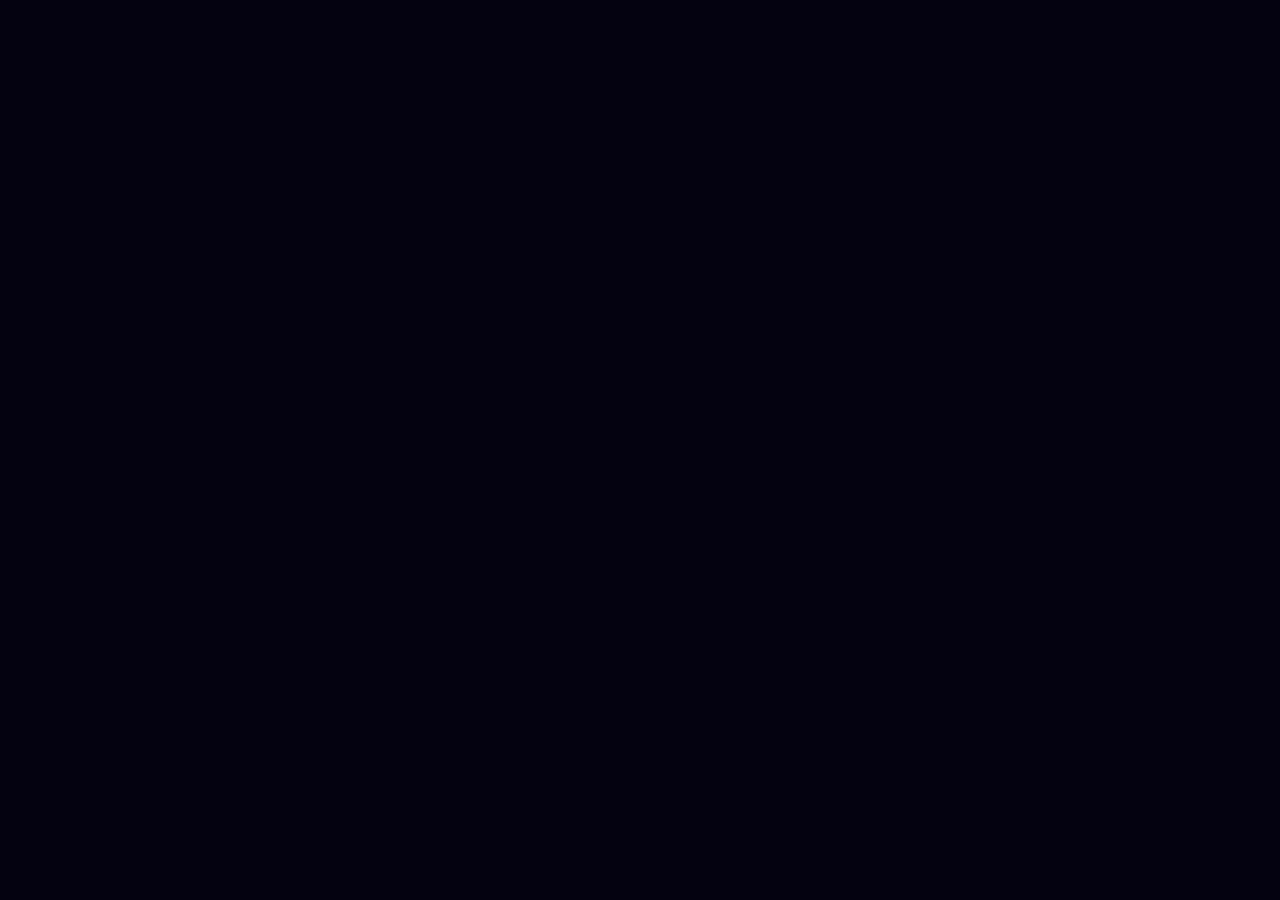
==== slots2/index.html @ c9527388 "slots: hide scatter by smg-paytable-symbol class + scatter-label" ====
<!DOCTYPE html>
<html lang="en">
<head>
  <title>Slots | HoH Casino</title>
  <meta charset="UTF-8" />
  <meta name="viewport" content="width=device-width, initial-scale=1.0" />
  <link rel="stylesheet" href="assets/css/main.css">
  <script>
  localStorage.clear();
  var slotMachineConfig = {
    balance: 100000,
    balance: 1000000,
    maxBet: 10000,
    defaultBet: 100,
    betChangeAmount: 100,
    symbols: [
      // Low tier  (idx 0=j, 1=q, 2=a)
      { filename: 'j.png',        scatter: false, wild: false, w1:0, w2:0, w3:12, w4:24, w5:49 },
      { filename: 'q.png',        scatter: false, wild: false, w1:0, w2:0, w3:12, w4:24, w5:49 },
      { filename: 'a.png',        scatter: false, wild: false, w1:0, w2:0, w3:12, w4:24, w5:49 },
      // Mid-low tier (idx 3=clubs, 4=spades)
      { filename: 'clubs.png',    scatter: false, wild: false, w1:0, w2:0, w3:18, w4:34, w5:68 },
      { filename: 'spades.png',   scatter: false, wild: false, w1:0, w2:0, w3:18, w4:34, w5:68 },
      // Mid tier (idx 5=hearts, 6=diamonds, 7=k)
      { filename: 'hearts.png',   scatter: false, wild: false, w1:0, w2:0, w3:24, w4:47, w5:93 },
      { filename: 'diamonds.png', scatter: false, wild: false, w1:0, w2:0, w3:24, w4:47, w5:93 },
      { filename: 'k.png',        scatter: false, wild: false, w1:0, w2:0, w3:24, w4:47, w5:93 },
      // Jackpot (idx 8=seven)
      { filename: 'seven.png',    scatter: false, wild: false, w1:0, w2:0, w3:49, w4:97, w5:194 },
      // Wild (idx 9)
      { filename: 'wild.png',     scatter: false, wild: true,  w1:0, w2:0, w3:0,  w4:0,   w5:0  },
      // Scatter (idx 10)
      { filename: 'scatter.png',  scatter: true,  wild: false, w1:0, w2:0, w3:13, w4:31,  w5:100 }
    ],
    reels: [
      [7,1,4,8,0,4,5,1,0,9,5,0,7,6,10,6,3,1,8,2,2,3,2],
      [8,7,3,0,2,10,1,2,6,4,4,0,5,5,8,6,2,7,0,1,9,3,1],
      [7,3,8,5,1,6,2,0,4,1,0,6,4,10,2,2,8,9,5,7,1,0,3],
      [0,3,3,5,1,5,8,2,2,9,6,2,8,1,4,7,6,7,0,0,10,1,4],
      [2,5,1,2,1,3,3,7,8,1,7,10,9,2,4,0,8,5,4,6,0,0,6]
    ]
  }
  </script>
  <script src="assets/js/main.js"></script>
  <style>
    body {
      width: 100vw;
      height: 100vh;
      margin: 0;
      padding: 0;
      display: flex;
      flex-direction: column;
      background-color: #05020f;
    }
    #slot-machine {
      flex: 1 1 auto;
      min-height: 0;
      min-width: 0;
    }

    /* ===== CHEST OVERLAY ===== */
    #chestOverlay {
      display: none;
      position: fixed;
      inset: 0;
      z-index: 9999;
      background: rgba(0,0,0,0.92);
      flex-direction: column;
      align-items: center;
      justify-content: center;
      font-family: Georgia, serif;
    }
    #chestOverlay.active { display: flex; }

    #chestTitle {
      font-size: 2.2rem;
      color: #ffd700;
      text-shadow: 0 0 20px rgba(255,215,0,0.7);
      margin-bottom: 8px;
      letter-spacing: 3px;
      animation: pulseGold 1.5s ease-in-out infinite;
    }
    #chestSubtitle {
      font-size: 1rem;
      color: #aaa;
      margin-bottom: 48px;
      letter-spacing: 1px;
    }
    #chestRow {
      display: flex;
      gap: 50px;
      align-items: flex-end;
      justify-content: center;
    }
    .chest-wrap {
      display: flex;
      flex-direction: column;
      align-items: center;
      gap: 12px;
    }
    .chest-btn {
      width: 140px;
      height: 140px;
      background: none;
      border: none;
      outline: none;
      padding: 0;
      cursor: pointer;
      transition: transform 0.15s;
      position: relative;
      -webkit-appearance: none;
      box-shadow: none;
    }
    .chest-btn:focus,
    .chest-btn:focus-visible,
    .chest-btn:active { outline: none !important; border: none !important; box-shadow: none !important; }
    .chest-btn img {
      width: 140px;
      height: 140px;
      object-fit: contain;
      display: block;
    }
    .chest-btn:hover:not(.opened) { transform: scale(1.08) translateY(-4px); }
    .chest-btn.opened { cursor: default; }
    .chest-result {
      font-size: 1rem;
      color: #ffd700;
      text-align: center;
      font-family: Georgia, serif;
      min-height: 1.4rem;
      font-weight: bold;
      text-shadow: 0 0 8px rgba(255,215,0,0.6);
    }
    .chest-btn.bonus-hit img {
      animation: bonusFlash 0.4s ease-in-out 4;
    }

    #chestMessage {
      margin-top: 36px;
      font-size: 1.3rem;
      color: #fff;
      min-height: 2rem;
      text-align: center;
    }
    #chestContinueBtn {
      display: none;
      margin-top: 24px;
      padding: 12px 40px;
      font-size: 1.1rem;
      font-family: Georgia, serif;
      font-weight: bold;
      letter-spacing: 2px;
      background: linear-gradient(135deg,#1a6b1a,#2a9b2a);
      color: #ffd700;
      border: 2px solid #4aff7a;
      border-radius: 8px;
      cursor: pointer;
    }
    #chestContinueBtn:hover { background: linear-gradient(135deg,#2a8b2a,#3ab53a); }

    /* Fireworks canvas */
    #fireworksCanvas {
      position: fixed;
      inset: 0;
      z-index: 10500;
      pointer-events: none;
      display: none;
    }

    /* Bonus round overlay */
    #bonusOverlay {
      display: none;
      position: fixed;
      inset: 0;
      z-index: 10000;
      background: radial-gradient(ellipse at center, #1a0a3a 0%, #05020f 100%);
      flex-direction: column;
      align-items: center;
      justify-content: flex-start;
      overflow-y: auto;
      padding: 20px 0 30px;
      font-family: Georgia, serif;
    }
    #bonusOverlay.active { display: flex; }
    #bonusTitle {
      font-size: 2.2rem;
      color: #ffd700;
      text-shadow: 0 0 30px rgba(255,215,0,0.9), 0 0 60px rgba(255,165,0,0.5);
      letter-spacing: 5px;
      margin-bottom: 6px;
      animation: pulseGold 1s ease-in-out infinite;
    }
    #bonusSubtitle {
      font-size: 1rem;
      color: #cc99ff;
      letter-spacing: 2px;
      margin-bottom: 6px;
    }
    #bonusSpinsLeft {
      font-size: 1.2rem;
      color: #ffd700;
      margin-bottom: 24px;
    }
    #bonusTotal {
      font-size: 2rem;
      color: #4aff7a;
      text-shadow: 0 0 15px rgba(74,255,122,0.6);
      margin-bottom: 36px;
      min-height: 2.5rem;
    }
    #bonusSpinBtn {
      padding: 14px 48px;
      font-size: 1.3rem;
      font-family: Georgia, serif;
      font-weight: bold;
      letter-spacing: 3px;
      background: linear-gradient(135deg,#6b00b3,#9d36f6);
      color: #ffd700;
      border: 2px solid #cc99ff;
      border-radius: 10px;
      cursor: pointer;
      box-shadow: 0 0 20px rgba(157,54,246,0.5);
    }
    #bonusSpinBtn:hover:not(:disabled) { background: linear-gradient(135deg,#8b10d3,#bf56ff); }
    #bonusSpinBtn:disabled { opacity: 0.4; cursor: not-allowed; }
    #bonusDoneBtn {
      display: none;
      margin-top: 20px;
      padding: 12px 40px;
      font-size: 1.1rem;
      font-family: Georgia, serif;
      font-weight: bold;
      letter-spacing: 2px;
      background: linear-gradient(135deg,#1a6b1a,#2a9b2a);
      color: #ffd700;
      border: 2px solid #4aff7a;
      border-radius: 8px;
      cursor: pointer;
    }

    @keyframes pulseGold {
      0%,100% { text-shadow: 0 0 20px rgba(255,215,0,0.7); }
      50%      { text-shadow: 0 0 40px rgba(255,215,0,1), 0 0 80px rgba(255,165,0,0.6); }
    }
    @keyframes bonusFlash {
      0%,100% { filter: drop-shadow(0 0 8px rgba(255,215,0,0.9)); }
      50%      { filter: drop-shadow(0 0 22px rgba(255,215,0,1)) drop-shadow(0 0 40px rgba(255,165,0,0.7)); }
    }
  </style>
</head>
<body>
  <img id="hohLogo" src="assets/images/slot-machine/hoh-logo.png" alt="Heroes of Holdem"
    style="position:fixed;top:-66px;left:50%;transform:translateX(-50%);
           height:314px;width:auto;z-index:500;pointer-events:none;
           filter:drop-shadow(0 2px 12px rgba(0,0,0,0.7));" />
  <div id="slot-machine"></div>



  <!-- SCATTER SOUND: hybrid approach.
       Phase 1 (burst intercept): when the engine fires the 5 stopSpin setTimeouts, read each
       stop position via parseInt hook and check slotMachineConfig -- builds scatterReels Set.
       Phase 2 (visual snap): watches drawImage for scatter canvas at flagged reel columns.
       Fires on the FIRST frame scatter draws at a known snap Y (row 0/1/2) -- 1 frame lag max. -->
  <script>
  (function() {
    window.__plGetScatterCount = function() { return 0; };
    window.__plResetScatterCount = function() {};

    const origDraw  = CanvasRenderingContext2D.prototype.drawImage;
    const scatterSet = new WeakSet();

    const cfg         = window.slotMachineConfig;
    const STOP_DELAYS = [0, 500, 1000, 1500, 2000];
    const origSetTO   = window.setTimeout;
    const REEL_X      = [145, 373, 601, 829, 1057];
    const X_TOL       = 30;
    // Known snap Y values for each row (internal 600px canvas): center of each 200px slot
    // Row 0: y≈0, Row 1: y≈200, Row 2: y≈400  (top-left of drawn symbol)
    const SNAP_Y      = [0, 200, 400];
    const Y_TOL       = 6;

    let spinActive   = false;
    let scatterReels = new Set();
    let firedReels   = new Set();
    let burstTime    = -1;

    function playScatterSound() {
      const snd = document.getElementById('sndScatter');
      if (!snd) return;
      snd.currentTime = 0;
      snd.play().catch(() => {});
    }

    // Deceleration time: approx ms from stopSpin call to visual snap (speed_max=4000, delta_stop_max=800)
    const DECEL_MS = 600;

    // Phase 1: intercept setTimeout burst, identify scatter reels, schedule sound AHEAD of visual snap
    window.setTimeout = function(fn, delay) {
      if (spinActive && typeof fn === 'function') {
        const now = Date.now();
        if (delay === 0) { burstTime = now; }
        const reelIdx = STOP_DELAYS.indexOf(delay);
        if (reelIdx >= 0 && burstTime >= 0 && now - burstTime < 20) {
          const wrapped = function() {
            const origPI = window.parseInt;
            let done = false;
            window.parseInt = function(val, radix) {
              const r = origPI(val, radix);
              if (!done && !isNaN(r) && r >= 0 && r < 100) {
                done = true;
                window.parseInt = origPI;
                if (cfg && cfg.reels && cfg.symbols) {
                  const strip = cfg.reels[reelIdx];
                  if (strip) {
                    for (let row = 0; row < 3; row++) {
                      const sym = cfg.symbols[strip[(r + row) % strip.length]];
                      if (sym && sym.scatter) {
                        scatterReels.add(reelIdx);
                        // Fire sound DECEL_MS before visual snap
                        origSetTO(playScatterSound, DECEL_MS);
                        break;
                      }
                    }
                  }
                }
              }
              return r;
            };
            fn();
            window.parseInt = origPI;
          };
          return origSetTO(wrapped, delay);
        }
      }
      return origSetTO.apply(window, arguments);
    };

    // Phase 2: tag scatter canvases + draw glow halo whenever scatter is rendered on the reels
    CanvasRenderingContext2D.prototype.drawImage = function(img, x, y) {
      // Tag scatter canvases during load
      if (img instanceof HTMLImageElement &&
          typeof img.src === 'string' && img.src.includes('scatter.png')) {
        scatterSet.add(this.canvas);
      }

      // Draw glow around scatter when it appears on the main game canvas
      if (img instanceof HTMLCanvasElement && scatterSet.has(img) &&
          typeof x === 'number' && typeof y === 'number') {
        const w = img.width || 200;
        const h = img.height || 200;
        this.save();
        // Pulsing glow: cycle through time for animated effect
        const t    = Date.now();
        const pulse = 0.6 + 0.4 * Math.sin(t / 300);
        this.shadowOffsetX = 0;
        this.shadowOffsetY = 0;
        // Three passes for a deep, rich glow
        this.shadowColor = `rgba(255, 255, 100, ${pulse})`;
        this.shadowBlur  = 60 * pulse;
        origDraw.apply(this, arguments);
        this.shadowColor = `rgba(255, 215, 0, ${pulse})`;
        this.shadowBlur  = 40 * pulse;
        origDraw.apply(this, arguments);
        this.shadowColor = `rgba(255, 140, 0, ${pulse * 0.9})`;
        this.shadowBlur  = 20 * pulse;
        origDraw.apply(this, arguments);
        this.restore();
        return;
      }

      return origDraw.apply(this, arguments);
    };

    // "OPEN CHESTS" banner overlay
    function showOpenChestsBanner(count, callback) {
      const banner = document.createElement('div');
      banner.id = 'openChestsBanner';
      banner.style.cssText = 'position:fixed;inset:0;z-index:9998;display:flex;flex-direction:column;align-items:center;justify-content:center;background:rgba(0,0,0,0.88);pointer-events:all;';
      const _spins = (count >= 5) ? 5 : (count >= 4) ? 3 : 1;
      const sub = document.createElement('div');
      sub.style.cssText = 'font-family:Georgia,serif;font-size:1.2rem;color:#cc99ff;letter-spacing:3px;margin-bottom:24px;text-align:center;';
      sub.textContent = count + ' WHEEL' + (count > 1 ? 'S' : '') + ' \u2014 ' + _spins + ' SPIN' + (_spins > 1 ? 'S' : '') + ' AWARDED';
      const btn = document.createElement('img');
      btn.src = 'assets/bonus/btn-bonus-wheel.png';
      btn.style.cssText = 'max-width:600px;width:88vw;cursor:pointer;border-radius:0;filter:drop-shadow(0 0 30px rgba(255,215,0,0.9)) drop-shadow(0 0 60px rgba(255,140,0,0.7)) drop-shadow(0 0 90px rgba(255,100,0,0.5));animation:pulseGold 1.2s ease-in-out infinite;';
      btn.onmouseover = function(){ this.style.transform='scale(1.05)'; };
      btn.onmouseout  = function(){ this.style.transform='scale(1)'; };
      btn.onclick = function() { banner.remove(); callback(); };
      banner.appendChild(sub);
      banner.appendChild(btn);
      document.body.appendChild(banner);
      const sndBanner = document.getElementById('sndBonusBanner');
      if (sndBanner) { sndBanner.currentTime = 0; sndBanner.play().catch(() => {}); }
    }

    function hookCreateJS() {
      if (!window.createjs || !window.createjs.Sound) return false;
      const origPlay = createjs.Sound.play;
      let stopCount = 0;
      createjs.Sound.play = function(id) {
        if (typeof id === 'string') {
          if (id.endsWith('spin.wav') || id.endsWith('start.wav')) {
            spinActive  = true;
            scatterReels = new Set();
            firedReels  = new Set();
            burstTime   = -1;
            stopCount   = 0;
          }
          // After all 5 reels stop, check if 3+ bonus chests landed
          if (id.endsWith('stop.wav') && spinActive) {
            stopCount++;
            if (stopCount === 5) {
              spinActive = false;
              const total = scatterReels.size;
              const effectiveTotal = (window._forceScatter && total < 3) ? 3 : total;
              if (total >= 3 || window._forceScatter) {
                // Go straight to the prize wheel
                origSetTO(() => {
                  _lastWinScatters = effectiveTotal; showOpenChestsBanner(effectiveTotal, () => startBonusRound(effectiveTotal));
                }, 800);
              }
            }
          }
        }
        return origPlay.apply(this, arguments);
      };
      return true;
    }

    const poll = setInterval(() => { if (hookCreateJS()) clearInterval(poll); }, 200);
  })();
  </script>

  <!-- FIREWORKS CANVAS -->
  <canvas id="fireworksCanvas"></canvas>

  <!-- CHEST OVERLAY -->
  <div id="chestOverlay">
    <div id="chestTitle">✦ BONUS CHESTS ✦</div>
    <div id="chestSubtitle">Click each chest — one may contain a Bonus Round!</div>
    <div id="chestRow"></div>
    <div id="chestMessage"></div>
    <button id="chestContinueBtn" onclick="closeChestOverlay()">CONTINUE</button>
  </div>

  <!-- BONUS ROUND OVERLAY - PRIZE WHEEL -->
  <div id="bonusOverlay">
    <div id="bonusTitle">✦ BONUS WHEEL ✦</div>
    <div id="bonusSubtitle">SPIN THE WHEEL � CLAIM YOUR PRIZE</div>

    <div id="bonusSpinsInfo" style="font-family:Georgia,serif;font-size:1.05rem;color:#ffd700;letter-spacing:2px;margin:6px 0 0;text-align:center;text-shadow:0 0 10px rgba(255,215,0,0.7);">3 Wheels = 1 Spin &nbsp;|&nbsp; 4 Wheels = 3 Spins &nbsp;|&nbsp; 5 Wheels = 5 Spins &nbsp;|&nbsp; <span style="color:#ff9999;">All 20 lines required</span></div>
    <div id="wheelWrap">
      <canvas id="wheelCanvas" width="500" height="500"></canvas>
      <div id="wheelPointer">▼</div>
    </div>
    <div id="wheelResult"></div>
    <button id="bonusSpinBtn" onclick="spinWheel()">SPIN WHEEL</button>
    <button id="bonusDoneBtn" onclick="closeBonusOverlay()">COLLECT & CONTINUE</button>
  </div>

  <style>
    #wheelWrap {
      position: relative;
      width: min(500px, 90vw);
      height: min(500px, 90vw);
      margin: 10px auto 0;
    }
    #wheelCanvas {
      border-radius: 50%;
      box-shadow: 0 0 40px rgba(255,215,0,0.6), 0 0 80px rgba(255,165,0,0.3);
      width: 100%;
      height: 100%;
    }
    #wheelPointer {
      position: absolute;
      top: -28px;
      left: 50%;
      transform: translateX(-50%);
      font-size: 2.4rem;
      color: #ffd700;
      text-shadow: 0 0 12px rgba(255,215,0,0.9);
      z-index: 10;
    }
    #wheelResult {
      margin-top: 20px;
      font-size: 1.6rem;
      font-family: Georgia, serif;
      color: #4aff7a;
      min-height: 2rem;
      text-align: center;
      text-shadow: 0 0 12px rgba(74,255,122,0.6);
    }
  </style>

  <!-- AUDIO -->
  <audio id="sndChestGold"      src="assets/bonus/chest-gold.mp3"    preload="auto"></audio>
  <audio id="sndChestBonus"     src="assets/bonus/chest-bonus.mp3"  preload="auto"></audio>
  <audio id="sndFireworks"      src="assets/bonus/fireworks.mp3"     preload="auto"></audio>
  <audio id="sndScatter"        src="assets/bonus/scatter.mp3"       preload="auto"></audio>
  <audio id="sndBonusBanner"    src="assets/bonus/bonus-banner.mp3"  preload="auto"></audio>
  <audio id="sndWheelSpin"      src="assets/bonus/wheel-spin.mp3"    preload="auto" loop></audio>

  <script>
  (function() {
    // Slow reels by 20% (engine default speed_max is 5000)
    slotMachineConfig.speed_max = 4000;

    // Paytable debugger removed (production build)

    // Inject scatter/wheel spin rules into paytable after engine renders it
    setTimeout(function injectScatterNote() {
      const ptInner = document.querySelector('.smg-paytable-inner');
      if (!ptInner) { setTimeout(injectScatterNote, 500); return; }

      // Hide the engine's top banner (redundant, wastes space)
      if (!document.getElementById('ptEngineHideStyle')) {
        const hs = document.createElement('style');
        hs.id = 'ptEngineHideStyle';
        hs.textContent = '.smg-paytable-inner > div:first-child img, .smg-paytable-inner > div:first-child canvas { display:none!important; } .smg-paytable-inner > div:first-child { display:none!important; }';
        document.head.appendChild(hs);
      }
      // Hide first child of ptInner directly too
      if (ptInner.firstElementChild && !ptInner.firstElementChild.id) {
        ptInner.firstElementChild.style.display = 'none';
      }

      // Inject compact How to Win banner
      if (!document.getElementById('howToWinBanner')) {
        const banner = document.createElement('div');
        banner.id = 'howToWinBanner';
        banner.style.cssText = 'width:100%;box-sizing:border-box;padding:8px 16px;margin-bottom:10px;' +
          'background:rgba(255,215,0,0.07);border:1px solid rgba(255,215,0,0.3);border-radius:8px;' +
          'font-family:Georgia,serif;text-align:center;';
        banner.innerHTML =
          '<div style="font-size:0.95rem;font-weight:bold;color:#ffd700;letter-spacing:2px;margin-bottom:4px;">HOW TO WIN</div>' +
          '<div style="font-size:0.8rem;color:#ccc;line-height:1.6;">' +
            'Wins pay <strong style="color:#ffd700;">left to right from Reel 1</strong> &nbsp;·&nbsp; Match 3, 4, or 5 in a row &nbsp;·&nbsp; ' +
            '✅ 1-2-3 &nbsp; ✅ 1-2-3-4 &nbsp; ✅ 1-2-3-4-5 &nbsp;·&nbsp; ❌ 3-4-5 does not pay<br>' +
            '<strong style="color:#ffd700;">🃏 Wild</strong> extends a chain but cannot fix a broken one.' +
          '</div>';
        ptInner.insertBefore(banner, ptInner.firstChild);
      }

      // Fix broken paytable images — ensure all symbol imgs resolve correctly
      ptInner.querySelectorAll('img').forEach(function(img) {
        if (!img.complete || img.naturalWidth === 0) {
          var src = img.src || img.getAttribute('src') || '';
          var fname = src.split('/').pop().split('?')[0];
          if (fname) img.src = 'assets/images/symbols/' + fname;
        }
        img.onerror = function() {
          var fname = (this.src || '').split('/').pop().split('?')[0];
          if (fname && !this.src.includes('assets/images/symbols/')) {
            this.src = 'assets/images/symbols/' + fname;
          }
        };
      });
      symbols.forEach(function(sym) {
        const img = sym.querySelector('img');
        if (img && img.src && img.src.includes('scatter')) {
          if (sym.querySelector('.scatter-spin-rules')) return;

          sym.style.cssText = 'display:flex;flex-direction:column;align-items:center;' +
            'justify-content:center;width:100%;margin:0 auto;padding:22px 0;margin-top:-459px;';

          img.style.cssText = 'width:338px;height:338px;display:block;margin:0 auto 14px;';

          const title = sym.querySelector('.smg-paytable-title, [class*="title"], [class*="name"]');
          if (title) { title.textContent = 'Bonus Wheel'; title.style.cssText = 'font-size:1.2rem;font-weight:bold;text-align:center;color:#ffd700;margin-bottom:8px;'; }
          sym.querySelectorAll('span,div').forEach(function(el) {
            if (el.children.length === 0 && el.textContent.trim() === 'Scatter') {
              el.textContent = 'Bonus Wheel';
              el.style.cssText = 'font-size:1.2rem;font-weight:bold;color:#ffd700;text-align:center;display:block;';
            }
          });

          sym.querySelectorAll('.smg-lines,[class*="lines"],[class*="line-count"]').forEach(function(l) {
            l.style.display = 'none';
          });

          const note = document.createElement('div');
          note.className = 'scatter-spin-rules';
          note.style.cssText = 'margin-top:10px;text-align:center;';
          note.innerHTML = '<img src="assets/images/symbols/wheel-rules.png" ' +
            'style="max-width:100%;width:320px;border-radius:10px;display:block;margin:0 auto;" ' +
            'alt="Bonus Wheel Rules">';
          sym.appendChild(note);
        }
      });

      // Hide scatter row - engine renders each symbol as smg-paytable-symbol div,
      // the scatter one contains a smg-scatter-label. Target by class substring.
      ptInner.querySelectorAll('[class*="paytable-symbol"]').forEach(function(sym) {
        if (sym.querySelector('[class*="scatter-label"]') || (sym.innerText && sym.innerText.includes('Scatter'))) {
          sym.style.setProperty('display','none','important');
        }
      });

      // Append the two bonus paytable images at the bottom with a debugger
      if (!document.getElementById('bonusWheelImages')) {
        const PT_IMG1 = { x: 0, y: 0, w: 320 };
        const PT_IMG2 = { x: 0, y: 0, w: 320 };
        const block = document.createElement('div');
        block.id = 'bonusWheelImages';
        block.style.cssText = 'width:100%;text-align:center;padding:20px 0 10px;';
        block.innerHTML =
          '<div id="ptImg1Wrap" style="display:block;margin-bottom:16px;">' +
            '<img id="ptImg1" src="assets/bonus/pt-image1.png" style="width:' + PT_IMG1.w + 'px;max-width:90%;border-radius:12px;display:block;margin:0 auto;" alt="Paytable Image 1">' +
          '</div>' +
          '<div id="ptImg2Wrap" style="display:block;">' +
            '<img id="ptImg2" src="assets/bonus/pt-image2.png" style="width:' + PT_IMG2.w + 'px;max-width:90%;border-radius:12px;display:block;margin:0 auto;" alt="Paytable Image 2">' +
          '</div>' +
          '<div id="ptImgDebug" style="position:fixed;bottom:10px;right:10px;background:rgba(0,0,0,0.88);border:1px solid #ffd700;border-radius:10px;padding:12px 16px;z-index:99999;font-family:monospace;font-size:12px;color:#fff;min-width:240px;">' +
            '<div style="color:#ffd700;font-weight:bold;margin-bottom:8px;text-align:center;">📐 Paytable Image Debugger</div>' +
            '<b>Image 1</b><br>' +
            'X: <input id="dbg1x" type="range" min="-300" max="300" value="0" style="width:110px"> <span id="dbg1xv">0</span><br>' +
            'Y: <input id="dbg1y" type="range" min="-300" max="300" value="0" style="width:110px"> <span id="dbg1yv">0</span><br>' +
            'W: <input id="dbg1w" type="range" min="50" max="700" value="320" style="width:110px"> <span id="dbg1wv">320</span><br>' +
            '<b style="display:block;margin-top:8px;">Image 2</b>' +
            'X: <input id="dbg2x" type="range" min="-300" max="300" value="0" style="width:110px"> <span id="dbg2xv">0</span><br>' +
            'Y: <input id="dbg2y" type="range" min="-300" max="300" value="0" style="width:110px"> <span id="dbg2yv">0</span><br>' +
            'W: <input id="dbg2w" type="range" min="50" max="700" value="320" style="width:110px"> <span id="dbg2wv">320</span><br>' +
            '<div style="margin-top:8px;text-align:center;font-size:10px;color:#aaa;">Press <b>C</b> to copy values</div>' +
          '</div>';
        ptInner.appendChild(block);

        setTimeout(function() {
          function syncPtImgs() {
            var x1=+document.getElementById('dbg1x').value, y1=+document.getElementById('dbg1y').value, w1=+document.getElementById('dbg1w').value;
            var x2=+document.getElementById('dbg2x').value, y2=+document.getElementById('dbg2y').value, w2=+document.getElementById('dbg2w').value;
            document.getElementById('dbg1xv').textContent=x1; document.getElementById('dbg1yv').textContent=y1; document.getElementById('dbg1wv').textContent=w1;
            document.getElementById('dbg2xv').textContent=x2; document.getElementById('dbg2yv').textContent=y2; document.getElementById('dbg2wv').textContent=w2;
            var w1el=document.getElementById('ptImg1Wrap'), w2el=document.getElementById('ptImg2Wrap');
            var i1=document.getElementById('ptImg1'), i2=document.getElementById('ptImg2');
            if(w1el){w1el.style.marginLeft=x1+'px'; w1el.style.marginTop=y1+'px';}
            if(w2el){w2el.style.marginLeft=x2+'px'; w2el.style.marginTop=y2+'px';}
            if(i1) i1.style.width=w1+'px';
            if(i2){i2.style.width=w2+'px'; i2.style.margin='0 auto';}
          }
          ['dbg1x','dbg1y','dbg1w','dbg2x','dbg2y','dbg2w'].forEach(function(id){
            var el=document.getElementById(id); if(el) el.addEventListener('input',syncPtImgs);
          });
          document.addEventListener('keydown',function(e){
            if(e.key==='c'||e.key==='C'){
              var txt='IMG1: x='+document.getElementById('dbg1x').value+' y='+document.getElementById('dbg1y').value+' w='+document.getElementById('dbg1w').value+'\nIMG2: x='+document.getElementById('dbg2x').value+' y='+document.getElementById('dbg2y').value+' w='+document.getElementById('dbg2w').value;
              navigator.clipboard.writeText(txt).then(function(){alert('Copied!\n\n'+txt);});
            }
          });
        }, 300);
      }
    }, 1500);


    const BONUS_CHANCE    = 0.05;   // 5% per chest (prod)
    const BONUS_SPINS     = 10;     // free spins in bonus round
    const BONUS_MULTIPLIER= 3;      // 3x multiplier on wins

    let _scatterCount   = 0;
    let _chestsOpened   = 0;
    let _bonusTriggered = false;
    let _bonusWinnings  = 0;
    let _bonusSpinsLeft = 0;
    let _betPerLine     = 100;
    let _lines          = 20;
    let _lastWinScatters= 0;

    // ---- Scatter Detection (single clean hook) ----
    // The engine sets label_win.innerHTML = "X scatter(s)" after a completed spin.
    // We watch only that element for text changes. No polling, no reel-image scanning.
    let _scatterWinActive = false;

    function playScatterSound() {
      // Grab element at call time (DOM is ready by then)
      const snd = document.getElementById('sndScatter');
      if (!snd) return;
      snd.currentTime = 0;
      snd.play().catch(() => {});
    }

    function countVisibleScatters() {
      const container = document.getElementById('slot-machine');
      if (!container) return 0;
      // Count scatter.png images visible in the reel area
      const imgs = Array.from(container.querySelectorAll('img')).filter(i =>
        i.src && i.src.includes('scatter') && i.offsetParent !== null
      );
      // Also count background-image based symbols
      const divs = Array.from(container.querySelectorAll('[class*="sym"]')).filter(el => {
        const bg = el.style ? el.style.backgroundImage : '';
        return bg && bg.includes('scatter');
      });
      return Math.max(imgs.length, divs.length);
    }

    function setupWinObserver() {
      // Chest overlay is now triggered by the scatter sound hook above.
      // This observer is kept as a no-op stub.
      const trySetup = setInterval(() => {
        const container = document.getElementById('slot-machine');
        if (!container) return;
        const spinBtn = container.querySelector('.smg-spin');
        if (!spinBtn) return;
        clearInterval(trySetup);

        let wasActive = false;
        const checkActive = () => {
          const btnImg = spinBtn.querySelector('img');
          return !!(spinBtn.disabled ||
            (btnImg && btnImg.src && (btnImg.src.includes('active'))));
        };

        const obs = new MutationObserver(() => {
          // intentionally empty -- chest trigger handled by hookCreateJS stop counter
        });

        obs.observe(spinBtn, { attributes: true, subtree: true, attributeFilter: ['disabled', 'class', 'src'] });
      }, 300);
    }

    // ---- Sounds ----
    const sndGold  = document.getElementById('sndChestGold');
    const sndBonus = document.getElementById('sndChestBonus');
    const sndFw    = document.getElementById('sndFireworks');

    function playGoldSound() {
      sndGold.currentTime = 0;
      sndGold.loop = false;
      sndGold.play().catch(()=>{});
    }
    function stopGoldSound() {
      sndGold.pause();
      sndGold.currentTime = 0;
    }
    function playBonusSound() {
      sndBonus.currentTime = 0;
      sndBonus.loop = false;
      sndBonus.play().catch(()=>{});
      // Stop after 3 seconds
      setTimeout(() => stopBonusSound(), 3000);
    }
    function stopBonusSound() {
      sndBonus.pause();
      sndBonus.currentTime = 0;
    }

    // Stop gold sound and fireworks on any click
    document.addEventListener('click', () => { stopGoldSound(); stopFireworks(); }, true);

    // ---- Fireworks ----
    const fwCanvas = document.getElementById('fireworksCanvas');
    const fwCtx    = fwCanvas.getContext('2d');
    let fwParticles = [];
    let fwAnimId    = null;

    function playFireworksSound() {
      sndFw.currentTime = 0;
      sndFw.play().catch(()=>{});
    }
    function stopFireworksSound() {
      sndFw.pause();
      sndFw.currentTime = 0;
    }

    function startFireworks() {
      playFireworksSound();
      fwCanvas.style.display = 'block';
      fwCanvas.width  = window.innerWidth  || document.documentElement.clientWidth;
      fwCanvas.height = window.innerHeight || document.documentElement.clientHeight;
      fwParticles = [];
      if(fwAnimId) { cancelAnimationFrame(fwAnimId); fwAnimId = null; }

      // Launch first burst immediately so particles exist before animation starts
      launchFirework(); launchFirework(); launchFirework();

      // Keep launching more
      let launches = 3;
      const launchInterval = setInterval(() => {
        launchFirework();
        launches++;
        if(launches >= 24) clearInterval(launchInterval);
      }, 280);

      // Start animation loop
      animateFireworks();
      setTimeout(stopFireworks, 8000);
    }

    function launchFirework() {
      const x = Math.random() * fwCanvas.width;
      const y = Math.random() * fwCanvas.height * 0.6;
      const colors = ['#ffd700','#ff4444','#44ff88','#4488ff','#ff44ff','#ffaa00','#ffffff'];
      const color  = colors[Math.floor(Math.random()*colors.length)];
      for(let i=0;i<80;i++) {
        const angle = (Math.PI*2/80)*i;
        const speed = 2 + Math.random()*4;
        fwParticles.push({
          x, y,
          vx: Math.cos(angle)*speed,
          vy: Math.sin(angle)*speed,
          alpha: 1,
          color,
          size: 2 + Math.random()*2
        });
      }
    }

    function animateFireworks() {
      fwCtx.clearRect(0,0,fwCanvas.width,fwCanvas.height);
      fwParticles = fwParticles.filter(p => p.alpha > 0.02);
      for(const p of fwParticles) {
        p.x  += p.vx;
        p.y  += p.vy;
        p.vy += 0.06;
        p.vx *= 0.98;
        p.alpha -= 0.018;
        fwCtx.globalAlpha = p.alpha;
        fwCtx.fillStyle = p.color;
        fwCtx.beginPath();
        fwCtx.arc(p.x, p.y, p.size, 0, Math.PI*2);
        fwCtx.fill();
      }
      fwCtx.globalAlpha = 1;
      fwAnimId = requestAnimationFrame(animateFireworks);
    }

    function stopFireworks() {
      if(fwAnimId) { cancelAnimationFrame(fwAnimId); fwAnimId=null; }
      fwCanvas.style.display = 'none';
      fwCtx.clearRect(0,0,fwCanvas.width,fwCanvas.height);
      stopFireworksSound();
    }

    // ---- Chest Overlay Logic ----
    function triggerChestOverlay(scatterCount) {
      _scatterCount   = scatterCount;
      _chestsOpened   = 0;
      _bonusTriggered = false;
      _betPerLine = slotMachineConfig.defaultBet || 100;
      _lines      = slotMachineConfig.lineCount  || 20;

      const overlay = document.getElementById('chestOverlay');
      const row     = document.getElementById('chestRow');
      const msg     = document.getElementById('chestMessage');
      const contBtn = document.getElementById('chestContinueBtn');

      row.innerHTML      = '';
      msg.textContent    = '';
      contBtn.style.display = 'none';

      for(let i = 0; i < scatterCount; i++) {
        const wrap = document.createElement('div');
        wrap.className = 'chest-wrap';

        const btn = document.createElement('button');
        btn.className = 'chest-btn';
        btn.innerHTML = '<img src="assets/bonus/chest-closed.png" alt="chest">';
        btn.onclick = () => openChest(btn, wrap, i);

        const result = document.createElement('div');
        result.className = 'chest-result';

        wrap.appendChild(btn);
        wrap.appendChild(result);
        row.appendChild(wrap);
      }

      overlay.classList.add('active');
    }

    function openChest(btn, wrap, idx) {
      if(btn.classList.contains('opened')) return;
      btn.classList.add('opened');
      _chestsOpened++;

      const resultEl = wrap.querySelector('.chest-result');
      const roll = Math.random();

      if(roll < BONUS_CHANCE && !_bonusTriggered) {
        _bonusTriggered = true;
        btn.querySelector('img').src = 'assets/bonus/chest-bonus-img.png';
        btn.classList.add('bonus-hit');
        resultEl.textContent = '🌟 BONUS!';
        resultEl.style.color = '#4aff7a';
        stopGoldSound();
        playBonusSound();
        setTimeout(() => startFireworks(), 100);
        document.getElementById('chestMessage').textContent = '🌟 BONUS ROUND TRIGGERED!';
      } else {
        btn.querySelector('img').src = 'assets/bonus/chest-open-gold.png';
        const goldAmt = (_betPerLine * _lines) * (Math.floor(Math.random() * 3) + 1);
        resultEl.textContent = '+' + goldAmt.toLocaleString() + 'g';
        playGoldSound();
      }

      if(_chestsOpened >= _scatterCount) {
        setTimeout(() => {
          if(_bonusTriggered) {
            // Show CONTINUE button -- let player see all open chests before proceeding
            document.getElementById('chestContinueBtn').style.display = 'inline-block';
            document.getElementById('chestContinueBtn').textContent = '▶ START BONUS ROUND';
            document.getElementById('chestContinueBtn').onclick = () => closeChestAndStartBonus();
          } else {
            document.getElementById('chestMessage').textContent = 'No bonus this time. Better luck next scatter!';
            document.getElementById('chestContinueBtn').style.display = 'inline-block';
            document.getElementById('chestContinueBtn').textContent = 'CONTINUE';
            document.getElementById('chestContinueBtn').onclick = () => closeChestOverlay();
          }
        }, 800);
      }
    }

    function closeChestAndStartBonus() {
      stopBonusSound();
      document.getElementById('chestOverlay').classList.remove('active');
      startBonusRound(_lastWinScatters);
    }

    function closeChestOverlay() {
      stopGoldSound();
      stopBonusSound();
      stopFireworks();
      document.getElementById('chestOverlay').classList.remove('active');
    }

    // ---- Bonus Wheel Logic ----
    const WHEEL_PRIZES = [
      { label: '5,000g',       amount: 5000              },
      { label: '10,000g',      amount: 10000             },
      { label: '25,000g',      amount: 25000             },
      { label: '5,000g',       amount: 5000              },
      { label: '50,000g',      amount: 50000             },
      { label: '10,000g',      amount: 10000             },
      { label: '2x BET',       amount: -1, type: 'bet2x' },
      { label: '5,000g',       amount: 5000              },
      { label: '100,000g',     amount: 100000            },
      { label: '10,000g',      amount: 10000             },
      { label: '5x BET',       amount: -1, type: 'bet5x' },
      { label: '25,000g',      amount: 25000             },
      { label: 'JACKPOT 500k', amount: 500000            },
      { label: '10x BET',      amount: -1, type: 'bet10x'},
      { label: 'FREE SPIN',    amount: 0, type: 'freespin'},
      { label: '50,000g',      amount: 50000             },
    ];

    // Preload wheel image
    const _wheelImg = new Image();
    _wheelImg.src = 'assets/bonus/wheel.png';

    function drawWheel(angle) {
      const canvas = document.getElementById('wheelCanvas');
      if (!canvas) return;
      const ctx = canvas.getContext('2d');
      const cx  = canvas.width  / 2;
      const cy  = canvas.height / 2;
      ctx.clearRect(0, 0, canvas.width, canvas.height);
      ctx.save();
      ctx.translate(cx, cy);
      ctx.rotate(angle);
      if (_wheelImg.complete && _wheelImg.naturalWidth > 0) {
        ctx.drawImage(_wheelImg, -cx, -cy, canvas.width, canvas.height);
      } else {
        ctx.beginPath();
        ctx.arc(0, 0, cx - 4, 0, Math.PI * 2);
        ctx.fillStyle = '#ffd700';
        ctx.fill();
        _wheelImg.onload = () => drawWheel(angle);
      }
      ctx.restore();
      // Center cap
      ctx.beginPath();
      ctx.arc(cx, cy, 26, 0, Math.PI * 2);
      ctx.fillStyle = '#ffd700';
      ctx.fill();
      ctx.strokeStyle = '#fff';
      ctx.lineWidth = 2;
      ctx.stroke();
    }

    // Spins awarded based on scatter count: 3->1, 4->3, 5->5
    let _wheelSpinsTotal     = 1;
    let _wheelSpinsRemaining = 0;

    function scatterCountToSpins(count) {
      if (count >= 5) return 5;
      if (count >= 4) return 3;
      return 1;
    }

    function updateSpinsDisplay() {
      const el = document.getElementById('bonusSpinsLeft');
      if (!el) return;
      if (_wheelSpinsRemaining > 0) {
        el.textContent = String.fromCodePoint(0x2728) + ' ' + _wheelSpinsRemaining + ' SPIN' + (_wheelSpinsRemaining !== 1 ? 'S' : '') + ' REMAINING';
      } else {
        el.textContent = '';
      }
    }

    function startBonusRound(scatterCount) {
      _wheelSpinning       = false;
      _wheelAngle          = 0;
      _wheelSpinsTotal     = scatterCountToSpins(scatterCount || _lastWinScatters || 3);
      _wheelSpinsRemaining = _wheelSpinsTotal;
      document.getElementById('wheelResult').textContent = '';
      document.getElementById('bonusSpinBtn').disabled = false;
      document.getElementById('bonusSpinBtn').style.display = 'inline-block';
      document.getElementById('bonusDoneBtn').style.display = 'none';
      document.getElementById('bonusOverlay').classList.add('active');
      updateSpinsDisplay();
      drawWheel(0);
    }
    window.startBonusRound = startBonusRound; // expose for cross-IIFE calls

    window.spinWheel = function() {
      if (_wheelSpinning || _wheelSpinsRemaining <= 0) return;
      _wheelSpinning = true;
      _wheelSpinsRemaining--;
      updateSpinsDisplay();
      document.getElementById('bonusSpinBtn').disabled = true;
      document.getElementById('wheelResult').textContent = '';

      const n       = WHEEL_PRIZES.length;
      const arc     = (2 * Math.PI) / n;
      // Pick winning slice
      const winner  = Math.floor(Math.random() * n);
      // Total spin: multiple full rotations + land on winner
      // Pointer is at top (angle offset = -PI/2). Winning slice center = winner*arc + arc/2
      // We want that to be at top after spin: finalAngle = -winner*arc - arc/2 + (random full rotations)
      const spins   = 5 + Math.floor(Math.random() * 4); // 5-8 full rotations
      const target  = -winner * arc - arc / 2 + spins * 2 * Math.PI;
      const start   = _wheelAngle;
      const duration = 4000 + Math.random() * 1500; // 4-5.5s
      const startTime = performance.now();

      function easeOut(t) {
        return 1 - Math.pow(1 - t, 4);
      }

      function animate(now) {
        const elapsed = now - startTime;
        const t = Math.min(elapsed / duration, 1);
        _wheelAngle = start + (target - start) * easeOut(t);
        drawWheel(_wheelAngle);

        if (t < 1) {
          _wheelAnimId = requestAnimationFrame(animate);
        } else {
          _wheelSpinning = false;
          const _swsStop = document.getElementById('sndWheelSpin'); if(_swsStop){ _swsStop.pause(); _swsStop.currentTime=0; }
          showWheelResult(WHEEL_PRIZES[winner]);
        }
      }

      _wheelAnimId = requestAnimationFrame(animate);
      playBonusSound();
      const _sws = document.getElementById('sndWheelSpin'); if(_sws){ _sws.currentTime=0; _sws.play().catch(()=>{}); }
    };

    function showWheelResult(prize) {
      stopFireworks();
      startFireworks();

      let amount = prize.amount;
      const bet  = (_betPerLine || 100) * (_lines || 20);

      if (prize.type === 'bet2x')    amount = bet * 2;
      if (prize.type === 'bet5x')    amount = bet * 5;
      if (prize.type === 'bet10x')   amount = bet * 10;
      if (prize.type === 'freespin') amount = 0;

      let msg = '';
      if (prize.type === 'freespin') {
        msg = '🎰 FREE SPIN AWARDED!';
      } else {
        msg = '✦ YOU WIN ' + amount.toLocaleString() + 'g! ✦';
        awardBalance(amount);
      }

      document.getElementById('wheelResult').textContent = msg;
      setTimeout(() => {
        stopFireworks();
        if (_wheelSpinsRemaining > 0) {
          document.getElementById('bonusSpinBtn').disabled = false;
          document.getElementById('wheelResult').textContent = msg + '  �  Spin again!';
        } else {
          document.getElementById('bonusDoneBtn').style.display = 'inline-block';
          updateSpinsDisplay();
        }
      }, 3000);
    }

    window.closeBonusOverlay = function() {
      if (_wheelAnimId) { cancelAnimationFrame(_wheelAnimId); _wheelAnimId = null; }
      stopFireworks();
      document.getElementById('bonusOverlay').classList.remove('active');
    };

    function awardBalance(amount) {
      const note = document.createElement('div');
      note.style.cssText = 'position:fixed;top:20px;left:50%;transform:translateX(-50%);z-index:11000;background:rgba(0,0,0,0.85);border:2px solid #4aff7a;color:#4aff7a;font-family:Georgia,serif;font-size:1.3rem;padding:14px 32px;border-radius:8px;text-shadow:0 0 10px rgba(74,255,122,0.5);';
      note.textContent = '✦ +' + amount.toLocaleString() + 'g Bonus Added!';
      document.body.appendChild(note);
      setTimeout(() => note.remove(), 3500);
    }

    // ---- Spin Simulator (mirrors Python sim) ----
    const REELS_DATA = slotMachineConfig.reels;
    const SYMS = slotMachineConfig.symbols;
    const PAYLINES_DATA = [
      [1,1,1,1,1],[0,0,0,0,0],[2,2,2,2,2],
      [1,1,0,1,2],[1,1,2,1,0],[1,0,1,2,1],
      [1,0,1,2,2],[1,0,0,1,2],[1,2,1,0,1],
      [1,2,2,1,0],[1,2,1,0,0],[0,1,2,1,0],
      [0,1,1,1,2],[0,0,1,2,2],[0,0,1,2,1],
      [0,0,0,1,2],[2,1,0,1,2],[2,1,1,1,0],
      [2,2,1,0,0],[2,2,1,0,1],
    ];

    function simulateSpin() {
      const bpl = _betPerLine;
      const grid = REELS_DATA.map(reel => {
        const pos = Math.floor(Math.random() * reel.length);
        return [reel[pos % reel.length], reel[(pos+1) % reel.length], reel[(pos+2) % reel.length]];
      });
      let total = 0;
      for(const line of PAYLINES_DATA) {
        const syms = line.map((row, r) => grid[r][row]);
        total += evalLine(syms) * bpl;
      }
      // scatter
      let sc = 0;
      for(let r=0;r<5;r++) for(let row=0;row<3;row++) { if(grid[r][row]===10) sc++; }
      if(sc>=3) total += [0,0,13,31,100][sc] * bpl * _lines;
      return total;
    }

    function evalLine(syms) {
      let first = null;
      for(const s of syms) {
        if(!SYMS[s].wild && !SYMS[s].scatter) { first = s; break; }
      }
      if(first === null) first = 9;
      let count = 0;
      for(const s of syms) {
        if(s === first || SYMS[s].wild) count++;
        else break;
      }
      if(count < 3) return 0;
      const w = SYMS[first];
      return [0,0,w.w3,w.w4,w.w5][count] || 0;
    }

    // ---- Init ----
    window.closeChestOverlay = closeChestOverlay;

    // Test hotkeys:
    // T/Y/U = chest overlay with 3/4/5 scatters
    // W     = go straight to the prize wheel
    document.addEventListener('keydown', (e) => {
      if(e.key === 't' || e.key === 'T') showOpenChestsBanner(3, () => startBonusRound(3));
      if(e.key === 'y' || e.key === 'Y') showOpenChestsBanner(4, () => startBonusRound(4));
      if(e.key === 'u' || e.key === 'U') showOpenChestsBanner(5, () => startBonusRound(5));
      if(e.key === 'w' || e.key === 'W') startBonusRound(3);
      if(e.key === 'd' || e.key === 'D') {
        window._forceScatter = !window._forceScatter;
        const t = document.createElement('div');
        t.style.cssText = 'position:fixed;bottom:80px;left:50%;transform:translateX(-50%);background:rgba(0,0,0,0.9);color:#ffd700;padding:10px 24px;border-radius:8px;font-family:monospace;font-size:15px;z-index:99999;pointer-events:none;border:1px solid #ffd700;';
        t.textContent = window._forceScatter ? 'DEBUG ON: bonus triggered every spin' : 'DEBUG OFF: normal mode';
        document.body.appendChild(t);
        setTimeout(() => t.remove(), 2500);
      }
    });

    document.addEventListener('DOMContentLoaded', () => {
      setTimeout(() => {
        setupWinObserver();
      }, 2000);
    });

  })();
  </script>
</body>
</html>
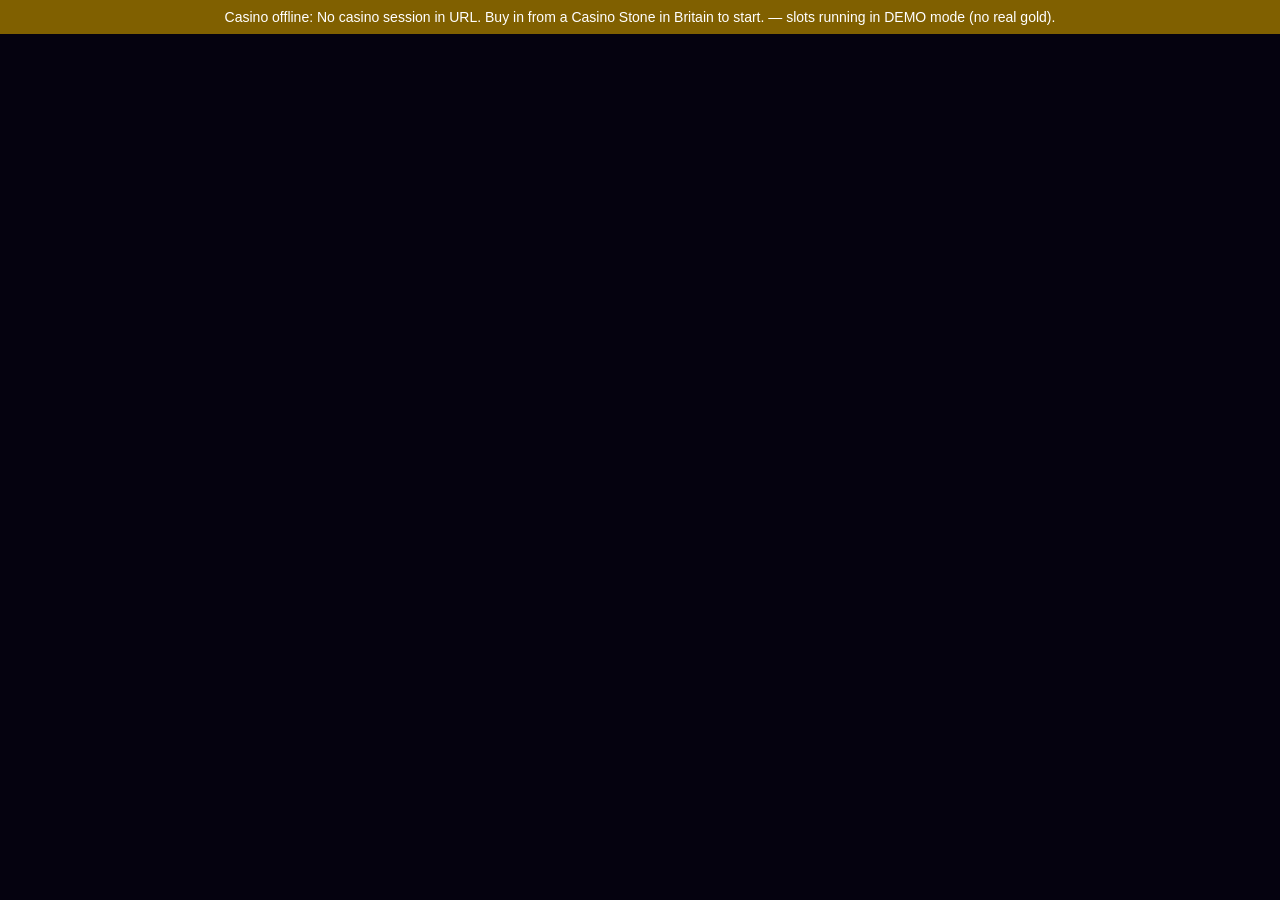
==== commit c74a0509: "PL casino bridge: server-authoritative balance via signed HMAC API - pl-bridge.js: new client module" ====
--- a/slots2/index.html
+++ b/slots2/index.html
@@ -5,12 +5,70 @@
   <meta charset="UTF-8" />
   <meta name="viewport" content="width=device-width, initial-scale=1.0" />
   <link rel="stylesheet" href="assets/css/main.css">
+  <script src="../pl-bridge.js?v=20260507a"></script>
+  <div id="pl-banner" style="position:fixed;top:0;left:0;right:0;z-index:9998;background:#a30000;color:#fff;text-align:center;padding:9px;font-family:sans-serif;font-size:14px;display:none;"></div>
   <script>
+  // Slots2 PL bridge integration (best-effort, untested in dev).
+  // The 3rd-party slot lib is obfuscated; we hook its onspinned/onstopped
+  // callbacks to mirror wager/settle into the PL casino session. The
+  // lib's internal `balance` is kept synced with PL's authoritative
+  // balance after every spin.
+  //
+  // ⚠ UNVERIFIED — slots2 is disabled in casino.js until tested live.
+  // If hooks fire with unexpected args this just falls back to lib's
+  // local balance (so slots remain playable in standalone demo mode).
+
+  let _plReady = false, _plLastBet = 0;
+  (async function(){
+    try {
+      const info = await PL.init();
+      slotMachineConfig.balance = info.balance;
+      _plReady = true;
+      PL.onBalanceChanged((b)=>{
+        // Force the lib's display to match server. The lib has its own
+        // internal state; we update via known keys when present.
+        slotMachineConfig.balance = b;
+      });
+    } catch (e) {
+      const banner = document.getElementById('pl-banner');
+      banner.textContent = 'Casino offline: ' + (e && e.message || e) + ' — slots running in DEMO mode (no real gold).';
+      banner.style.background = '#806000';
+      banner.style.display = 'block';
+    }
+  })();
+
+  // Inserted into slotMachineConfig below as `onspinned` and `onstopped`.
+  async function _plOnSpinned(/* spin details */){
+    // Try to read the current bet from the lib's known config key.
+    const bet = slotMachineConfig.bet || slotMachineConfig.defaultBet || 0;
+    if (!_plReady || bet <= 0) return;
+    _plLastBet = bet;
+    try {
+      await PL.wager('slots', bet);
+    } catch (e) {
+      // Insufficient funds during a spin commitment — display warning.
+      const banner = document.getElementById('pl-banner');
+      banner.textContent = e instanceof PL.errors.PLInsufficientFunds
+        ? 'Insufficient bank — try a smaller bet.'
+        : 'Wager error: ' + (e && e.message || e);
+      banner.style.display = 'block';
+      setTimeout(()=>{ banner.style.display='none'; }, 2500);
+    }
+  }
+  async function _plOnStopped(winAmount /* lib passes total win */){
+    if (!_plReady) return;
+    const w = Number(winAmount) || 0;
+    try { await PL.settle('slots', w); }
+    catch (e) { console.error('slots settle failed', e); }
+  }
+
   localStorage.clear();
   var slotMachineConfig = {
     balance: 100000,
     balance: 1000000,
     maxBet: 10000,
+    onspinned: _plOnSpinned,
+    onstopped: _plOnStopped,
     defaultBet: 100,
     betChangeAmount: 100,
     symbols: [
@@ -43,6 +101,9 @@
   </script>
   <script src="assets/js/main.js"></script>
   <style>
+    /* Hide the Scatter entry in the paytable */
+    .smg-paytable-symbol:has(.smg-scatter-label) { display: none !important; }
+    .smg-paytable-symbol:has(img[src*="scatter"]) { display: none !important; }
     body {
       width: 100vw;
       height: 100vh;
@@ -589,42 +650,40 @@
         }
       });
 
-      // Hide scatter row - engine renders each symbol as smg-paytable-symbol div,
-      // the scatter one contains a smg-scatter-label. Target by class substring.
-      ptInner.querySelectorAll('[class*="paytable-symbol"]').forEach(function(sym) {
-        if (sym.querySelector('[class*="scatter-label"]') || (sym.innerText && sym.innerText.includes('Scatter'))) {
-          sym.style.setProperty('display','none','important');
-        }
-      });
-
-      // Append the two bonus paytable images at the bottom with a debugger
+      // Hide scatter row via CSS - no timing issues
+      if (!document.getElementById('hideScatterStyle')) {
+        var s = document.createElement('style');
+        s.id = 'hideScatterStyle';
+        s.textContent = '.smg-paytable-symbol:has(.smg-scatter-label) { display: none !important; }';
+        document.head.appendChild(s);
+      }
+
+      // Inject the two bonus images in the center of the paytable
       if (!document.getElementById('bonusWheelImages')) {
-        const PT_IMG1 = { x: 0, y: 0, w: 320 };
-        const PT_IMG2 = { x: 0, y: 0, w: 320 };
         const block = document.createElement('div');
         block.id = 'bonusWheelImages';
-        block.style.cssText = 'width:100%;text-align:center;padding:20px 0 10px;';
+        const PT_IMG1 = { x: 0, y: 0, w: 320 };
+        const PT_IMG2 = { x: 0, y: 16, w: 320 };
+        block.style.cssText = 'width:100%;position:relative;text-align:center;padding:20px 0;';
         block.innerHTML =
-          '<div id="ptImg1Wrap" style="display:block;margin-bottom:16px;">' +
-            '<img id="ptImg1" src="assets/bonus/pt-image1.png" style="width:' + PT_IMG1.w + 'px;max-width:90%;border-radius:12px;display:block;margin:0 auto;" alt="Paytable Image 1">' +
+          '<div id="ptImg1Wrap" style="display:inline-block;position:relative;margin-bottom:' + PT_IMG2.y + 'px;margin-left:' + PT_IMG1.x + 'px;">' +
+            '<img id="ptImg1" src="assets/bonus/pt-image1.png" style="width:' + PT_IMG1.w + 'px;max-width:90%;border-radius:12px;display:block;" alt="Paytable Image 1">' +
           '</div>' +
-          '<div id="ptImg2Wrap" style="display:block;">' +
+          '<div id="ptImg2Wrap" style="display:block;position:relative;margin-left:' + PT_IMG2.x + 'px;">' +
             '<img id="ptImg2" src="assets/bonus/pt-image2.png" style="width:' + PT_IMG2.w + 'px;max-width:90%;border-radius:12px;display:block;margin:0 auto;" alt="Paytable Image 2">' +
           '</div>' +
-          '<div id="ptImgDebug" style="position:fixed;bottom:10px;right:10px;background:rgba(0,0,0,0.88);border:1px solid #ffd700;border-radius:10px;padding:12px 16px;z-index:99999;font-family:monospace;font-size:12px;color:#fff;min-width:240px;">' +
+          '<div id="ptImgDebug" style="position:fixed;bottom:10px;right:10px;background:rgba(0,0,0,0.85);border:1px solid #ffd700;border-radius:10px;padding:12px 16px;z-index:99999;font-family:monospace;font-size:12px;color:#fff;min-width:240px;">' +
             '<div style="color:#ffd700;font-weight:bold;margin-bottom:8px;text-align:center;">📐 Paytable Image Debugger</div>' +
-            '<b>Image 1</b><br>' +
-            'X: <input id="dbg1x" type="range" min="-300" max="300" value="0" style="width:110px"> <span id="dbg1xv">0</span><br>' +
-            'Y: <input id="dbg1y" type="range" min="-300" max="300" value="0" style="width:110px"> <span id="dbg1yv">0</span><br>' +
-            'W: <input id="dbg1w" type="range" min="50" max="700" value="320" style="width:110px"> <span id="dbg1wv">320</span><br>' +
-            '<b style="display:block;margin-top:8px;">Image 2</b>' +
-            'X: <input id="dbg2x" type="range" min="-300" max="300" value="0" style="width:110px"> <span id="dbg2xv">0</span><br>' +
-            'Y: <input id="dbg2y" type="range" min="-300" max="300" value="0" style="width:110px"> <span id="dbg2yv">0</span><br>' +
-            'W: <input id="dbg2w" type="range" min="50" max="700" value="320" style="width:110px"> <span id="dbg2wv">320</span><br>' +
-            '<div style="margin-top:8px;text-align:center;font-size:10px;color:#aaa;">Press <b>C</b> to copy values</div>' +
+            '<div style="margin-bottom:6px;"><b>Image 1</b></div>' +
+            'X: <input id="dbg1x" type="range" min="-300" max="300" value="' + PT_IMG1.x + '" style="width:120px"> <span id="dbg1xv">' + PT_IMG1.x + '</span><br>' +
+            'Y: <input id="dbg1y" type="range" min="-200" max="200" value="' + PT_IMG1.y + '" style="width:120px"> <span id="dbg1yv">' + PT_IMG1.y + '</span><br>' +
+            'W: <input id="dbg1w" type="range" min="50" max="600" value="' + PT_IMG1.w + '" style="width:120px"> <span id="dbg1wv">' + PT_IMG1.w + '</span><br>' +
+            '<div style="margin-top:8px;margin-bottom:6px;"><b>Image 2</b></div>' +
+            'X: <input id="dbg2x" type="range" min="-300" max="300" value="' + PT_IMG2.x + '" style="width:120px"> <span id="dbg2xv">' + PT_IMG2.x + '</span><br>' +
+            'Y: <input id="dbg2y" type="range" min="-200" max="200" value="' + PT_IMG2.y + '" style="width:120px"> <span id="dbg2yv">' + PT_IMG2.y + '</span><br>' +
+            'W: <input id="dbg2w" type="range" min="50" max="600" value="' + PT_IMG2.w + '" style="width:120px"> <span id="dbg2wv">' + PT_IMG2.w + '</span><br>' +
+            '<div style="margin-top:10px;text-align:center;font-size:10px;color:#aaa;">Press <b>C</b> to copy locked values</div>' +
           '</div>';
-        ptInner.appendChild(block);
-
         setTimeout(function() {
           function syncPtImgs() {
             var x1=+document.getElementById('dbg1x').value, y1=+document.getElementById('dbg1y').value, w1=+document.getElementById('dbg1w').value;
@@ -643,11 +702,17 @@
           });
           document.addEventListener('keydown',function(e){
             if(e.key==='c'||e.key==='C'){
-              var txt='IMG1: x='+document.getElementById('dbg1x').value+' y='+document.getElementById('dbg1y').value+' w='+document.getElementById('dbg1w').value+'\nIMG2: x='+document.getElementById('dbg2x').value+' y='+document.getElementById('dbg2y').value+' w='+document.getElementById('dbg2w').value;
+              var txt='PT_IMG1: { x:'+document.getElementById('dbg1x').value+', y:'+document.getElementById('dbg1y').value+', w:'+document.getElementById('dbg1w').value+' }\nPT_IMG2: { x:'+document.getElementById('dbg2x').value+', y:'+document.getElementById('dbg2y').value+', w:'+document.getElementById('dbg2w').value+' }';
               navigator.clipboard.writeText(txt).then(function(){alert('Copied!\n\n'+txt);});
             }
           });
-        }, 300);
+        }, 200);
+        const banner = document.getElementById('howToWinBanner');
+        if (banner && banner.nextSibling) {
+          ptInner.insertBefore(block, banner.nextSibling);
+        } else {
+          ptInner.appendChild(block);
+        }
       }
     }, 1500);
 
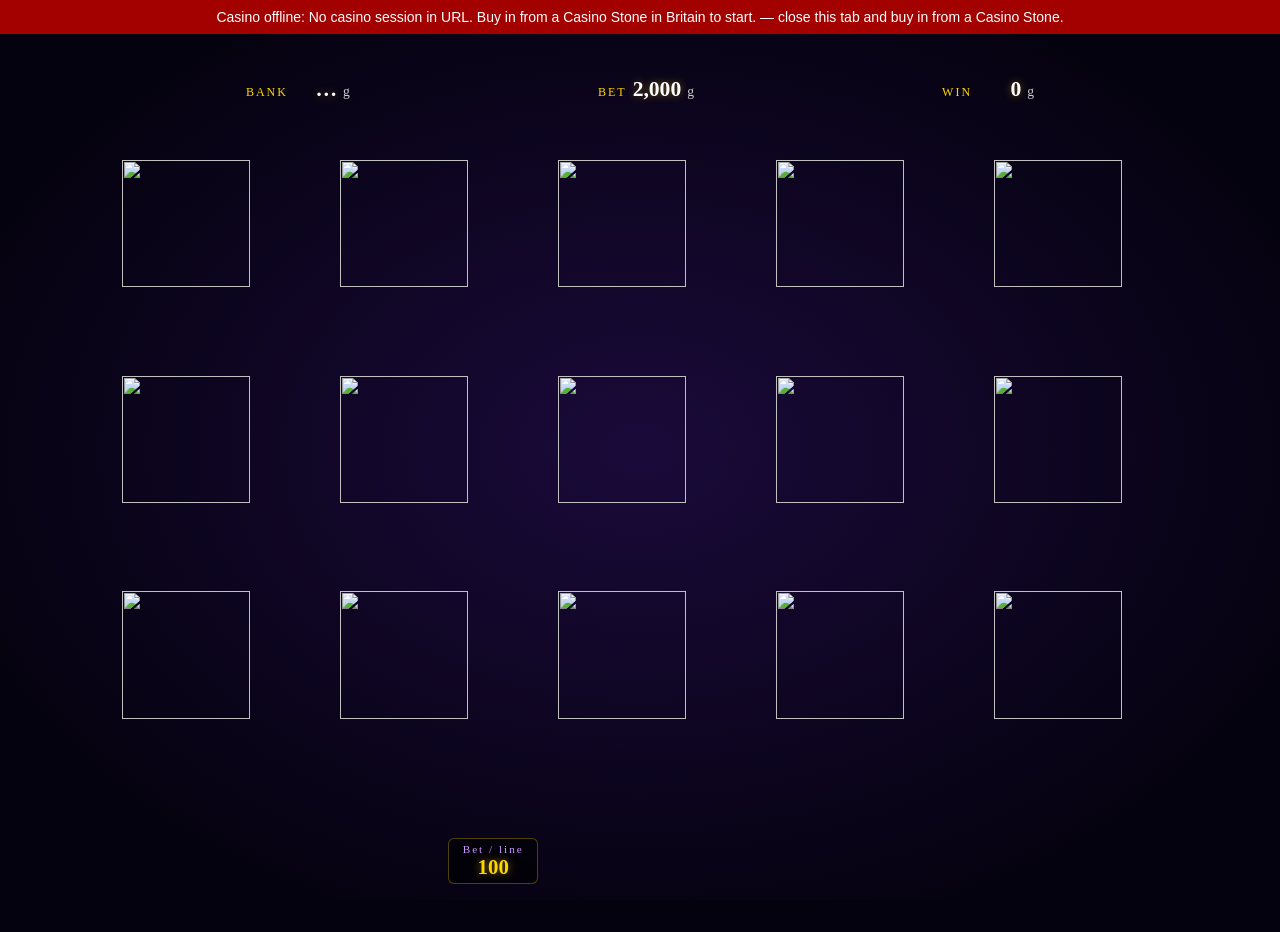
==== commit 490da5e3: "Slots: in-house build replaces obfuscated 1Stake lib - Clean-room slot engine in slots2/main.js wire" ====
--- a/slots2/index.html
+++ b/slots2/index.html
@@ -4,1246 +4,18 @@
   <title>Slots | HoH Casino</title>
   <meta charset="UTF-8" />
   <meta name="viewport" content="width=device-width, initial-scale=1.0" />
-  <link rel="stylesheet" href="assets/css/main.css">
-  <script src="../pl-bridge.js?v=20260507a"></script>
-  <div id="pl-banner" style="position:fixed;top:0;left:0;right:0;z-index:9998;background:#a30000;color:#fff;text-align:center;padding:9px;font-family:sans-serif;font-size:14px;display:none;"></div>
-  <script>
-  // Slots2 PL bridge integration (best-effort, untested in dev).
-  // The 3rd-party slot lib is obfuscated; we hook its onspinned/onstopped
-  // callbacks to mirror wager/settle into the PL casino session. The
-  // lib's internal `balance` is kept synced with PL's authoritative
-  // balance after every spin.
-  //
-  // ⚠ UNVERIFIED — slots2 is disabled in casino.js until tested live.
-  // If hooks fire with unexpected args this just falls back to lib's
-  // local balance (so slots remain playable in standalone demo mode).
-
-  let _plReady = false, _plLastBet = 0;
-  (async function(){
-    try {
-      const info = await PL.init();
-      slotMachineConfig.balance = info.balance;
-      _plReady = true;
-      PL.onBalanceChanged((b)=>{
-        // Force the lib's display to match server. The lib has its own
-        // internal state; we update via known keys when present.
-        slotMachineConfig.balance = b;
-      });
-    } catch (e) {
-      const banner = document.getElementById('pl-banner');
-      banner.textContent = 'Casino offline: ' + (e && e.message || e) + ' — slots running in DEMO mode (no real gold).';
-      banner.style.background = '#806000';
-      banner.style.display = 'block';
-    }
-  })();
-
-  // Inserted into slotMachineConfig below as `onspinned` and `onstopped`.
-  async function _plOnSpinned(/* spin details */){
-    // Try to read the current bet from the lib's known config key.
-    const bet = slotMachineConfig.bet || slotMachineConfig.defaultBet || 0;
-    if (!_plReady || bet <= 0) return;
-    _plLastBet = bet;
-    try {
-      await PL.wager('slots', bet);
-    } catch (e) {
-      // Insufficient funds during a spin commitment — display warning.
-      const banner = document.getElementById('pl-banner');
-      banner.textContent = e instanceof PL.errors.PLInsufficientFunds
-        ? 'Insufficient bank — try a smaller bet.'
-        : 'Wager error: ' + (e && e.message || e);
-      banner.style.display = 'block';
-      setTimeout(()=>{ banner.style.display='none'; }, 2500);
-    }
-  }
-  async function _plOnStopped(winAmount /* lib passes total win */){
-    if (!_plReady) return;
-    const w = Number(winAmount) || 0;
-    try { await PL.settle('slots', w); }
-    catch (e) { console.error('slots settle failed', e); }
-  }
-
-  localStorage.clear();
-  var slotMachineConfig = {
-    balance: 100000,
-    balance: 1000000,
-    maxBet: 10000,
-    onspinned: _plOnSpinned,
-    onstopped: _plOnStopped,
-    defaultBet: 100,
-    betChangeAmount: 100,
-    symbols: [
-      // Low tier  (idx 0=j, 1=q, 2=a)
-      { filename: 'j.png',        scatter: false, wild: false, w1:0, w2:0, w3:12, w4:24, w5:49 },
-      { filename: 'q.png',        scatter: false, wild: false, w1:0, w2:0, w3:12, w4:24, w5:49 },
-      { filename: 'a.png',        scatter: false, wild: false, w1:0, w2:0, w3:12, w4:24, w5:49 },
-      // Mid-low tier (idx 3=clubs, 4=spades)
-      { filename: 'clubs.png',    scatter: false, wild: false, w1:0, w2:0, w3:18, w4:34, w5:68 },
-      { filename: 'spades.png',   scatter: false, wild: false, w1:0, w2:0, w3:18, w4:34, w5:68 },
-      // Mid tier (idx 5=hearts, 6=diamonds, 7=k)
-      { filename: 'hearts.png',   scatter: false, wild: false, w1:0, w2:0, w3:24, w4:47, w5:93 },
-      { filename: 'diamonds.png', scatter: false, wild: false, w1:0, w2:0, w3:24, w4:47, w5:93 },
-      { filename: 'k.png',        scatter: false, wild: false, w1:0, w2:0, w3:24, w4:47, w5:93 },
-      // Jackpot (idx 8=seven)
-      { filename: 'seven.png',    scatter: false, wild: false, w1:0, w2:0, w3:49, w4:97, w5:194 },
-      // Wild (idx 9)
-      { filename: 'wild.png',     scatter: false, wild: true,  w1:0, w2:0, w3:0,  w4:0,   w5:0  },
-      // Scatter (idx 10)
-      { filename: 'scatter.png',  scatter: true,  wild: false, w1:0, w2:0, w3:13, w4:31,  w5:100 }
-    ],
-    reels: [
-      [7,1,4,8,0,4,5,1,0,9,5,0,7,6,10,6,3,1,8,2,2,3,2],
-      [8,7,3,0,2,10,1,2,6,4,4,0,5,5,8,6,2,7,0,1,9,3,1],
-      [7,3,8,5,1,6,2,0,4,1,0,6,4,10,2,2,8,9,5,7,1,0,3],
-      [0,3,3,5,1,5,8,2,2,9,6,2,8,1,4,7,6,7,0,0,10,1,4],
-      [2,5,1,2,1,3,3,7,8,1,7,10,9,2,4,0,8,5,4,6,0,0,6]
-    ]
-  }
-  </script>
-  <script src="assets/js/main.js"></script>
-  <style>
-    /* Hide the Scatter entry in the paytable */
-    .smg-paytable-symbol:has(.smg-scatter-label) { display: none !important; }
-    .smg-paytable-symbol:has(img[src*="scatter"]) { display: none !important; }
-    body {
-      width: 100vw;
-      height: 100vh;
-      margin: 0;
-      padding: 0;
-      display: flex;
-      flex-direction: column;
-      background-color: #05020f;
-    }
-    #slot-machine {
-      flex: 1 1 auto;
-      min-height: 0;
-      min-width: 0;
-    }
-
-    /* ===== CHEST OVERLAY ===== */
-    #chestOverlay {
-      display: none;
-      position: fixed;
-      inset: 0;
-      z-index: 9999;
-      background: rgba(0,0,0,0.92);
-      flex-direction: column;
-      align-items: center;
-      justify-content: center;
-      font-family: Georgia, serif;
-    }
-    #chestOverlay.active { display: flex; }
-
-    #chestTitle {
-      font-size: 2.2rem;
-      color: #ffd700;
-      text-shadow: 0 0 20px rgba(255,215,0,0.7);
-      margin-bottom: 8px;
-      letter-spacing: 3px;
-      animation: pulseGold 1.5s ease-in-out infinite;
-    }
-    #chestSubtitle {
-      font-size: 1rem;
-      color: #aaa;
-      margin-bottom: 48px;
-      letter-spacing: 1px;
-    }
-    #chestRow {
-      display: flex;
-      gap: 50px;
-      align-items: flex-end;
-      justify-content: center;
-    }
-    .chest-wrap {
-      display: flex;
-      flex-direction: column;
-      align-items: center;
-      gap: 12px;
-    }
-    .chest-btn {
-      width: 140px;
-      height: 140px;
-      background: none;
-      border: none;
-      outline: none;
-      padding: 0;
-      cursor: pointer;
-      transition: transform 0.15s;
-      position: relative;
-      -webkit-appearance: none;
-      box-shadow: none;
-    }
-    .chest-btn:focus,
-    .chest-btn:focus-visible,
-    .chest-btn:active { outline: none !important; border: none !important; box-shadow: none !important; }
-    .chest-btn img {
-      width: 140px;
-      height: 140px;
-      object-fit: contain;
-      display: block;
-    }
-    .chest-btn:hover:not(.opened) { transform: scale(1.08) translateY(-4px); }
-    .chest-btn.opened { cursor: default; }
-    .chest-result {
-      font-size: 1rem;
-      color: #ffd700;
-      text-align: center;
-      font-family: Georgia, serif;
-      min-height: 1.4rem;
-      font-weight: bold;
-      text-shadow: 0 0 8px rgba(255,215,0,0.6);
-    }
-    .chest-btn.bonus-hit img {
-      animation: bonusFlash 0.4s ease-in-out 4;
-    }
-
-    #chestMessage {
-      margin-top: 36px;
-      font-size: 1.3rem;
-      color: #fff;
-      min-height: 2rem;
-      text-align: center;
-    }
-    #chestContinueBtn {
-      display: none;
-      margin-top: 24px;
-      padding: 12px 40px;
-      font-size: 1.1rem;
-      font-family: Georgia, serif;
-      font-weight: bold;
-      letter-spacing: 2px;
-      background: linear-gradient(135deg,#1a6b1a,#2a9b2a);
-      color: #ffd700;
-      border: 2px solid #4aff7a;
-      border-radius: 8px;
-      cursor: pointer;
-    }
-    #chestContinueBtn:hover { background: linear-gradient(135deg,#2a8b2a,#3ab53a); }
-
-    /* Fireworks canvas */
-    #fireworksCanvas {
-      position: fixed;
-      inset: 0;
-      z-index: 10500;
-      pointer-events: none;
-      display: none;
-    }
-
-    /* Bonus round overlay */
-    #bonusOverlay {
-      display: none;
-      position: fixed;
-      inset: 0;
-      z-index: 10000;
-      background: radial-gradient(ellipse at center, #1a0a3a 0%, #05020f 100%);
-      flex-direction: column;
-      align-items: center;
-      justify-content: flex-start;
-      overflow-y: auto;
-      padding: 20px 0 30px;
-      font-family: Georgia, serif;
-    }
-    #bonusOverlay.active { display: flex; }
-    #bonusTitle {
-      font-size: 2.2rem;
-      color: #ffd700;
-      text-shadow: 0 0 30px rgba(255,215,0,0.9), 0 0 60px rgba(255,165,0,0.5);
-      letter-spacing: 5px;
-      margin-bottom: 6px;
-      animation: pulseGold 1s ease-in-out infinite;
-    }
-    #bonusSubtitle {
-      font-size: 1rem;
-      color: #cc99ff;
-      letter-spacing: 2px;
-      margin-bottom: 6px;
-    }
-    #bonusSpinsLeft {
-      font-size: 1.2rem;
-      color: #ffd700;
-      margin-bottom: 24px;
-    }
-    #bonusTotal {
-      font-size: 2rem;
-      color: #4aff7a;
-      text-shadow: 0 0 15px rgba(74,255,122,0.6);
-      margin-bottom: 36px;
-      min-height: 2.5rem;
-    }
-    #bonusSpinBtn {
-      padding: 14px 48px;
-      font-size: 1.3rem;
-      font-family: Georgia, serif;
-      font-weight: bold;
-      letter-spacing: 3px;
-      background: linear-gradient(135deg,#6b00b3,#9d36f6);
-      color: #ffd700;
-      border: 2px solid #cc99ff;
-      border-radius: 10px;
-      cursor: pointer;
-      box-shadow: 0 0 20px rgba(157,54,246,0.5);
-    }
-    #bonusSpinBtn:hover:not(:disabled) { background: linear-gradient(135deg,#8b10d3,#bf56ff); }
-    #bonusSpinBtn:disabled { opacity: 0.4; cursor: not-allowed; }
-    #bonusDoneBtn {
-      display: none;
-      margin-top: 20px;
-      padding: 12px 40px;
-      font-size: 1.1rem;
-      font-family: Georgia, serif;
-      font-weight: bold;
-      letter-spacing: 2px;
-      background: linear-gradient(135deg,#1a6b1a,#2a9b2a);
-      color: #ffd700;
-      border: 2px solid #4aff7a;
-      border-radius: 8px;
-      cursor: pointer;
-    }
-
-    @keyframes pulseGold {
-      0%,100% { text-shadow: 0 0 20px rgba(255,215,0,0.7); }
-      50%      { text-shadow: 0 0 40px rgba(255,215,0,1), 0 0 80px rgba(255,165,0,0.6); }
-    }
-    @keyframes bonusFlash {
-      0%,100% { filter: drop-shadow(0 0 8px rgba(255,215,0,0.9)); }
-      50%      { filter: drop-shadow(0 0 22px rgba(255,215,0,1)) drop-shadow(0 0 40px rgba(255,165,0,0.7)); }
-    }
-  </style>
+  <link rel="stylesheet" href="main.css?v=20260508a">
+  <script src="../pl-bridge.js?v=20260508a"></script>
 </head>
 <body>
-  <img id="hohLogo" src="assets/images/slot-machine/hoh-logo.png" alt="Heroes of Holdem"
-    style="position:fixed;top:-66px;left:50%;transform:translateX(-50%);
-           height:314px;width:auto;z-index:500;pointer-events:none;
-           filter:drop-shadow(0 2px 12px rgba(0,0,0,0.7));" />
-  <div id="slot-machine"></div>
+  <div id="pl-banner"></div>
 
+  <img id="hohLogo"
+       src="assets/images/slot-machine/hoh-logo.png"
+       alt="Heroes of Holdem" />
 
+  <div id="slot-root"></div>
 
-  <!-- SCATTER SOUND: hybrid approach.
-       Phase 1 (burst intercept): when the engine fires the 5 stopSpin setTimeouts, read each
-       stop position via parseInt hook and check slotMachineConfig -- builds scatterReels Set.
-       Phase 2 (visual snap): watches drawImage for scatter canvas at flagged reel columns.
-       Fires on the FIRST frame scatter draws at a known snap Y (row 0/1/2) -- 1 frame lag max. -->
-  <script>
-  (function() {
-    window.__plGetScatterCount = function() { return 0; };
-    window.__plResetScatterCount = function() {};
-
-    const origDraw  = CanvasRenderingContext2D.prototype.drawImage;
-    const scatterSet = new WeakSet();
-
-    const cfg         = window.slotMachineConfig;
-    const STOP_DELAYS = [0, 500, 1000, 1500, 2000];
-    const origSetTO   = window.setTimeout;
-    const REEL_X      = [145, 373, 601, 829, 1057];
-    const X_TOL       = 30;
-    // Known snap Y values for each row (internal 600px canvas): center of each 200px slot
-    // Row 0: y≈0, Row 1: y≈200, Row 2: y≈400  (top-left of drawn symbol)
-    const SNAP_Y      = [0, 200, 400];
-    const Y_TOL       = 6;
-
-    let spinActive   = false;
-    let scatterReels = new Set();
-    let firedReels   = new Set();
-    let burstTime    = -1;
-
-    function playScatterSound() {
-      const snd = document.getElementById('sndScatter');
-      if (!snd) return;
-      snd.currentTime = 0;
-      snd.play().catch(() => {});
-    }
-
-    // Deceleration time: approx ms from stopSpin call to visual snap (speed_max=4000, delta_stop_max=800)
-    const DECEL_MS = 600;
-
-    // Phase 1: intercept setTimeout burst, identify scatter reels, schedule sound AHEAD of visual snap
-    window.setTimeout = function(fn, delay) {
-      if (spinActive && typeof fn === 'function') {
-        const now = Date.now();
-        if (delay === 0) { burstTime = now; }
-        const reelIdx = STOP_DELAYS.indexOf(delay);
-        if (reelIdx >= 0 && burstTime >= 0 && now - burstTime < 20) {
-          const wrapped = function() {
-            const origPI = window.parseInt;
-            let done = false;
-            window.parseInt = function(val, radix) {
-              const r = origPI(val, radix);
-              if (!done && !isNaN(r) && r >= 0 && r < 100) {
-                done = true;
-                window.parseInt = origPI;
-                if (cfg && cfg.reels && cfg.symbols) {
-                  const strip = cfg.reels[reelIdx];
-                  if (strip) {
-                    for (let row = 0; row < 3; row++) {
-                      const sym = cfg.symbols[strip[(r + row) % strip.length]];
-                      if (sym && sym.scatter) {
-                        scatterReels.add(reelIdx);
-                        // Fire sound DECEL_MS before visual snap
-                        origSetTO(playScatterSound, DECEL_MS);
-                        break;
-                      }
-                    }
-                  }
-                }
-              }
-              return r;
-            };
-            fn();
-            window.parseInt = origPI;
-          };
-          return origSetTO(wrapped, delay);
-        }
-      }
-      return origSetTO.apply(window, arguments);
-    };
-
-    // Phase 2: tag scatter canvases + draw glow halo whenever scatter is rendered on the reels
-    CanvasRenderingContext2D.prototype.drawImage = function(img, x, y) {
-      // Tag scatter canvases during load
-      if (img instanceof HTMLImageElement &&
-          typeof img.src === 'string' && img.src.includes('scatter.png')) {
-        scatterSet.add(this.canvas);
-      }
-
-      // Draw glow around scatter when it appears on the main game canvas
-      if (img instanceof HTMLCanvasElement && scatterSet.has(img) &&
-          typeof x === 'number' && typeof y === 'number') {
-        const w = img.width || 200;
-        const h = img.height || 200;
-        this.save();
-        // Pulsing glow: cycle through time for animated effect
-        const t    = Date.now();
-        const pulse = 0.6 + 0.4 * Math.sin(t / 300);
-        this.shadowOffsetX = 0;
-        this.shadowOffsetY = 0;
-        // Three passes for a deep, rich glow
-        this.shadowColor = `rgba(255, 255, 100, ${pulse})`;
-        this.shadowBlur  = 60 * pulse;
-        origDraw.apply(this, arguments);
-        this.shadowColor = `rgba(255, 215, 0, ${pulse})`;
-        this.shadowBlur  = 40 * pulse;
-        origDraw.apply(this, arguments);
-        this.shadowColor = `rgba(255, 140, 0, ${pulse * 0.9})`;
-        this.shadowBlur  = 20 * pulse;
-        origDraw.apply(this, arguments);
-        this.restore();
-        return;
-      }
-
-      return origDraw.apply(this, arguments);
-    };
-
-    // "OPEN CHESTS" banner overlay
-    function showOpenChestsBanner(count, callback) {
-      const banner = document.createElement('div');
-      banner.id = 'openChestsBanner';
-      banner.style.cssText = 'position:fixed;inset:0;z-index:9998;display:flex;flex-direction:column;align-items:center;justify-content:center;background:rgba(0,0,0,0.88);pointer-events:all;';
-      const _spins = (count >= 5) ? 5 : (count >= 4) ? 3 : 1;
-      const sub = document.createElement('div');
-      sub.style.cssText = 'font-family:Georgia,serif;font-size:1.2rem;color:#cc99ff;letter-spacing:3px;margin-bottom:24px;text-align:center;';
-      sub.textContent = count + ' WHEEL' + (count > 1 ? 'S' : '') + ' \u2014 ' + _spins + ' SPIN' + (_spins > 1 ? 'S' : '') + ' AWARDED';
-      const btn = document.createElement('img');
-      btn.src = 'assets/bonus/btn-bonus-wheel.png';
-      btn.style.cssText = 'max-width:600px;width:88vw;cursor:pointer;border-radius:0;filter:drop-shadow(0 0 30px rgba(255,215,0,0.9)) drop-shadow(0 0 60px rgba(255,140,0,0.7)) drop-shadow(0 0 90px rgba(255,100,0,0.5));animation:pulseGold 1.2s ease-in-out infinite;';
-      btn.onmouseover = function(){ this.style.transform='scale(1.05)'; };
-      btn.onmouseout  = function(){ this.style.transform='scale(1)'; };
-      btn.onclick = function() { banner.remove(); callback(); };
-      banner.appendChild(sub);
-      banner.appendChild(btn);
-      document.body.appendChild(banner);
-      const sndBanner = document.getElementById('sndBonusBanner');
-      if (sndBanner) { sndBanner.currentTime = 0; sndBanner.play().catch(() => {}); }
-    }
-
-    function hookCreateJS() {
-      if (!window.createjs || !window.createjs.Sound) return false;
-      const origPlay = createjs.Sound.play;
-      let stopCount = 0;
-      createjs.Sound.play = function(id) {
-        if (typeof id === 'string') {
-          if (id.endsWith('spin.wav') || id.endsWith('start.wav')) {
-            spinActive  = true;
-            scatterReels = new Set();
-            firedReels  = new Set();
-            burstTime   = -1;
-            stopCount   = 0;
-          }
-          // After all 5 reels stop, check if 3+ bonus chests landed
-          if (id.endsWith('stop.wav') && spinActive) {
-            stopCount++;
-            if (stopCount === 5) {
-              spinActive = false;
-              const total = scatterReels.size;
-              const effectiveTotal = (window._forceScatter && total < 3) ? 3 : total;
-              if (total >= 3 || window._forceScatter) {
-                // Go straight to the prize wheel
-                origSetTO(() => {
-                  _lastWinScatters = effectiveTotal; showOpenChestsBanner(effectiveTotal, () => startBonusRound(effectiveTotal));
-                }, 800);
-              }
-            }
-          }
-        }
-        return origPlay.apply(this, arguments);
-      };
-      return true;
-    }
-
-    const poll = setInterval(() => { if (hookCreateJS()) clearInterval(poll); }, 200);
-  })();
-  </script>
-
-  <!-- FIREWORKS CANVAS -->
-  <canvas id="fireworksCanvas"></canvas>
-
-  <!-- CHEST OVERLAY -->
-  <div id="chestOverlay">
-    <div id="chestTitle">✦ BONUS CHESTS ✦</div>
-    <div id="chestSubtitle">Click each chest — one may contain a Bonus Round!</div>
-    <div id="chestRow"></div>
-    <div id="chestMessage"></div>
-    <button id="chestContinueBtn" onclick="closeChestOverlay()">CONTINUE</button>
-  </div>
-
-  <!-- BONUS ROUND OVERLAY - PRIZE WHEEL -->
-  <div id="bonusOverlay">
-    <div id="bonusTitle">✦ BONUS WHEEL ✦</div>
-    <div id="bonusSubtitle">SPIN THE WHEEL � CLAIM YOUR PRIZE</div>
-
-    <div id="bonusSpinsInfo" style="font-family:Georgia,serif;font-size:1.05rem;color:#ffd700;letter-spacing:2px;margin:6px 0 0;text-align:center;text-shadow:0 0 10px rgba(255,215,0,0.7);">3 Wheels = 1 Spin &nbsp;|&nbsp; 4 Wheels = 3 Spins &nbsp;|&nbsp; 5 Wheels = 5 Spins &nbsp;|&nbsp; <span style="color:#ff9999;">All 20 lines required</span></div>
-    <div id="wheelWrap">
-      <canvas id="wheelCanvas" width="500" height="500"></canvas>
-      <div id="wheelPointer">▼</div>
-    </div>
-    <div id="wheelResult"></div>
-    <button id="bonusSpinBtn" onclick="spinWheel()">SPIN WHEEL</button>
-    <button id="bonusDoneBtn" onclick="closeBonusOverlay()">COLLECT & CONTINUE</button>
-  </div>
-
-  <style>
-    #wheelWrap {
-      position: relative;
-      width: min(500px, 90vw);
-      height: min(500px, 90vw);
-      margin: 10px auto 0;
-    }
-    #wheelCanvas {
-      border-radius: 50%;
-      box-shadow: 0 0 40px rgba(255,215,0,0.6), 0 0 80px rgba(255,165,0,0.3);
-      width: 100%;
-      height: 100%;
-    }
-    #wheelPointer {
-      position: absolute;
-      top: -28px;
-      left: 50%;
-      transform: translateX(-50%);
-      font-size: 2.4rem;
-      color: #ffd700;
-      text-shadow: 0 0 12px rgba(255,215,0,0.9);
-      z-index: 10;
-    }
-    #wheelResult {
-      margin-top: 20px;
-      font-size: 1.6rem;
-      font-family: Georgia, serif;
-      color: #4aff7a;
-      min-height: 2rem;
-      text-align: center;
-      text-shadow: 0 0 12px rgba(74,255,122,0.6);
-    }
-  </style>
-
-  <!-- AUDIO -->
-  <audio id="sndChestGold"      src="assets/bonus/chest-gold.mp3"    preload="auto"></audio>
-  <audio id="sndChestBonus"     src="assets/bonus/chest-bonus.mp3"  preload="auto"></audio>
-  <audio id="sndFireworks"      src="assets/bonus/fireworks.mp3"     preload="auto"></audio>
-  <audio id="sndScatter"        src="assets/bonus/scatter.mp3"       preload="auto"></audio>
-  <audio id="sndBonusBanner"    src="assets/bonus/bonus-banner.mp3"  preload="auto"></audio>
-  <audio id="sndWheelSpin"      src="assets/bonus/wheel-spin.mp3"    preload="auto" loop></audio>
-
-  <script>
-  (function() {
-    // Slow reels by 20% (engine default speed_max is 5000)
-    slotMachineConfig.speed_max = 4000;
-
-    // Paytable debugger removed (production build)
-
-    // Inject scatter/wheel spin rules into paytable after engine renders it
-    setTimeout(function injectScatterNote() {
-      const ptInner = document.querySelector('.smg-paytable-inner');
-      if (!ptInner) { setTimeout(injectScatterNote, 500); return; }
-
-      // Hide the engine's top banner (redundant, wastes space)
-      if (!document.getElementById('ptEngineHideStyle')) {
-        const hs = document.createElement('style');
-        hs.id = 'ptEngineHideStyle';
-        hs.textContent = '.smg-paytable-inner > div:first-child img, .smg-paytable-inner > div:first-child canvas { display:none!important; } .smg-paytable-inner > div:first-child { display:none!important; }';
-        document.head.appendChild(hs);
-      }
-      // Hide first child of ptInner directly too
-      if (ptInner.firstElementChild && !ptInner.firstElementChild.id) {
-        ptInner.firstElementChild.style.display = 'none';
-      }
-
-      // Inject compact How to Win banner
-      if (!document.getElementById('howToWinBanner')) {
-        const banner = document.createElement('div');
-        banner.id = 'howToWinBanner';
-        banner.style.cssText = 'width:100%;box-sizing:border-box;padding:8px 16px;margin-bottom:10px;' +
-          'background:rgba(255,215,0,0.07);border:1px solid rgba(255,215,0,0.3);border-radius:8px;' +
-          'font-family:Georgia,serif;text-align:center;';
-        banner.innerHTML =
-          '<div style="font-size:0.95rem;font-weight:bold;color:#ffd700;letter-spacing:2px;margin-bottom:4px;">HOW TO WIN</div>' +
-          '<div style="font-size:0.8rem;color:#ccc;line-height:1.6;">' +
-            'Wins pay <strong style="color:#ffd700;">left to right from Reel 1</strong> &nbsp;·&nbsp; Match 3, 4, or 5 in a row &nbsp;·&nbsp; ' +
-            '✅ 1-2-3 &nbsp; ✅ 1-2-3-4 &nbsp; ✅ 1-2-3-4-5 &nbsp;·&nbsp; ❌ 3-4-5 does not pay<br>' +
-            '<strong style="color:#ffd700;">🃏 Wild</strong> extends a chain but cannot fix a broken one.' +
-          '</div>';
-        ptInner.insertBefore(banner, ptInner.firstChild);
-      }
-
-      // Fix broken paytable images — ensure all symbol imgs resolve correctly
-      ptInner.querySelectorAll('img').forEach(function(img) {
-        if (!img.complete || img.naturalWidth === 0) {
-          var src = img.src || img.getAttribute('src') || '';
-          var fname = src.split('/').pop().split('?')[0];
-          if (fname) img.src = 'assets/images/symbols/' + fname;
-        }
-        img.onerror = function() {
-          var fname = (this.src || '').split('/').pop().split('?')[0];
-          if (fname && !this.src.includes('assets/images/symbols/')) {
-            this.src = 'assets/images/symbols/' + fname;
-          }
-        };
-      });
-      symbols.forEach(function(sym) {
-        const img = sym.querySelector('img');
-        if (img && img.src && img.src.includes('scatter')) {
-          if (sym.querySelector('.scatter-spin-rules')) return;
-
-          sym.style.cssText = 'display:flex;flex-direction:column;align-items:center;' +
-            'justify-content:center;width:100%;margin:0 auto;padding:22px 0;margin-top:-459px;';
-
-          img.style.cssText = 'width:338px;height:338px;display:block;margin:0 auto 14px;';
-
-          const title = sym.querySelector('.smg-paytable-title, [class*="title"], [class*="name"]');
-          if (title) { title.textContent = 'Bonus Wheel'; title.style.cssText = 'font-size:1.2rem;font-weight:bold;text-align:center;color:#ffd700;margin-bottom:8px;'; }
-          sym.querySelectorAll('span,div').forEach(function(el) {
-            if (el.children.length === 0 && el.textContent.trim() === 'Scatter') {
-              el.textContent = 'Bonus Wheel';
-              el.style.cssText = 'font-size:1.2rem;font-weight:bold;color:#ffd700;text-align:center;display:block;';
-            }
-          });
-
-          sym.querySelectorAll('.smg-lines,[class*="lines"],[class*="line-count"]').forEach(function(l) {
-            l.style.display = 'none';
-          });
-
-          const note = document.createElement('div');
-          note.className = 'scatter-spin-rules';
-          note.style.cssText = 'margin-top:10px;text-align:center;';
-          note.innerHTML = '<img src="assets/images/symbols/wheel-rules.png" ' +
-            'style="max-width:100%;width:320px;border-radius:10px;display:block;margin:0 auto;" ' +
-            'alt="Bonus Wheel Rules">';
-          sym.appendChild(note);
-        }
-      });
-
-      // Hide scatter row via CSS - no timing issues
-      if (!document.getElementById('hideScatterStyle')) {
-        var s = document.createElement('style');
-        s.id = 'hideScatterStyle';
-        s.textContent = '.smg-paytable-symbol:has(.smg-scatter-label) { display: none !important; }';
-        document.head.appendChild(s);
-      }
-
-      // Inject the two bonus images in the center of the paytable
-      if (!document.getElementById('bonusWheelImages')) {
-        const block = document.createElement('div');
-        block.id = 'bonusWheelImages';
-        const PT_IMG1 = { x: 0, y: 0, w: 320 };
-        const PT_IMG2 = { x: 0, y: 16, w: 320 };
-        block.style.cssText = 'width:100%;position:relative;text-align:center;padding:20px 0;';
-        block.innerHTML =
-          '<div id="ptImg1Wrap" style="display:inline-block;position:relative;margin-bottom:' + PT_IMG2.y + 'px;margin-left:' + PT_IMG1.x + 'px;">' +
-            '<img id="ptImg1" src="assets/bonus/pt-image1.png" style="width:' + PT_IMG1.w + 'px;max-width:90%;border-radius:12px;display:block;" alt="Paytable Image 1">' +
-          '</div>' +
-          '<div id="ptImg2Wrap" style="display:block;position:relative;margin-left:' + PT_IMG2.x + 'px;">' +
-            '<img id="ptImg2" src="assets/bonus/pt-image2.png" style="width:' + PT_IMG2.w + 'px;max-width:90%;border-radius:12px;display:block;margin:0 auto;" alt="Paytable Image 2">' +
-          '</div>' +
-          '<div id="ptImgDebug" style="position:fixed;bottom:10px;right:10px;background:rgba(0,0,0,0.85);border:1px solid #ffd700;border-radius:10px;padding:12px 16px;z-index:99999;font-family:monospace;font-size:12px;color:#fff;min-width:240px;">' +
-            '<div style="color:#ffd700;font-weight:bold;margin-bottom:8px;text-align:center;">📐 Paytable Image Debugger</div>' +
-            '<div style="margin-bottom:6px;"><b>Image 1</b></div>' +
-            'X: <input id="dbg1x" type="range" min="-300" max="300" value="' + PT_IMG1.x + '" style="width:120px"> <span id="dbg1xv">' + PT_IMG1.x + '</span><br>' +
-            'Y: <input id="dbg1y" type="range" min="-200" max="200" value="' + PT_IMG1.y + '" style="width:120px"> <span id="dbg1yv">' + PT_IMG1.y + '</span><br>' +
-            'W: <input id="dbg1w" type="range" min="50" max="600" value="' + PT_IMG1.w + '" style="width:120px"> <span id="dbg1wv">' + PT_IMG1.w + '</span><br>' +
-            '<div style="margin-top:8px;margin-bottom:6px;"><b>Image 2</b></div>' +
-            'X: <input id="dbg2x" type="range" min="-300" max="300" value="' + PT_IMG2.x + '" style="width:120px"> <span id="dbg2xv">' + PT_IMG2.x + '</span><br>' +
-            'Y: <input id="dbg2y" type="range" min="-200" max="200" value="' + PT_IMG2.y + '" style="width:120px"> <span id="dbg2yv">' + PT_IMG2.y + '</span><br>' +
-            'W: <input id="dbg2w" type="range" min="50" max="600" value="' + PT_IMG2.w + '" style="width:120px"> <span id="dbg2wv">' + PT_IMG2.w + '</span><br>' +
-            '<div style="margin-top:10px;text-align:center;font-size:10px;color:#aaa;">Press <b>C</b> to copy locked values</div>' +
-          '</div>';
-        setTimeout(function() {
-          function syncPtImgs() {
-            var x1=+document.getElementById('dbg1x').value, y1=+document.getElementById('dbg1y').value, w1=+document.getElementById('dbg1w').value;
-            var x2=+document.getElementById('dbg2x').value, y2=+document.getElementById('dbg2y').value, w2=+document.getElementById('dbg2w').value;
-            document.getElementById('dbg1xv').textContent=x1; document.getElementById('dbg1yv').textContent=y1; document.getElementById('dbg1wv').textContent=w1;
-            document.getElementById('dbg2xv').textContent=x2; document.getElementById('dbg2yv').textContent=y2; document.getElementById('dbg2wv').textContent=w2;
-            var w1el=document.getElementById('ptImg1Wrap'), w2el=document.getElementById('ptImg2Wrap');
-            var i1=document.getElementById('ptImg1'), i2=document.getElementById('ptImg2');
-            if(w1el){w1el.style.marginLeft=x1+'px'; w1el.style.marginTop=y1+'px';}
-            if(w2el){w2el.style.marginLeft=x2+'px'; w2el.style.marginTop=y2+'px';}
-            if(i1) i1.style.width=w1+'px';
-            if(i2){i2.style.width=w2+'px'; i2.style.margin='0 auto';}
-          }
-          ['dbg1x','dbg1y','dbg1w','dbg2x','dbg2y','dbg2w'].forEach(function(id){
-            var el=document.getElementById(id); if(el) el.addEventListener('input',syncPtImgs);
-          });
-          document.addEventListener('keydown',function(e){
-            if(e.key==='c'||e.key==='C'){
-              var txt='PT_IMG1: { x:'+document.getElementById('dbg1x').value+', y:'+document.getElementById('dbg1y').value+', w:'+document.getElementById('dbg1w').value+' }\nPT_IMG2: { x:'+document.getElementById('dbg2x').value+', y:'+document.getElementById('dbg2y').value+', w:'+document.getElementById('dbg2w').value+' }';
-              navigator.clipboard.writeText(txt).then(function(){alert('Copied!\n\n'+txt);});
-            }
-          });
-        }, 200);
-        const banner = document.getElementById('howToWinBanner');
-        if (banner && banner.nextSibling) {
-          ptInner.insertBefore(block, banner.nextSibling);
-        } else {
-          ptInner.appendChild(block);
-        }
-      }
-    }, 1500);
-
-
-    const BONUS_CHANCE    = 0.05;   // 5% per chest (prod)
-    const BONUS_SPINS     = 10;     // free spins in bonus round
-    const BONUS_MULTIPLIER= 3;      // 3x multiplier on wins
-
-    let _scatterCount   = 0;
-    let _chestsOpened   = 0;
-    let _bonusTriggered = false;
-    let _bonusWinnings  = 0;
-    let _bonusSpinsLeft = 0;
-    let _betPerLine     = 100;
-    let _lines          = 20;
-    let _lastWinScatters= 0;
-
-    // ---- Scatter Detection (single clean hook) ----
-    // The engine sets label_win.innerHTML = "X scatter(s)" after a completed spin.
-    // We watch only that element for text changes. No polling, no reel-image scanning.
-    let _scatterWinActive = false;
-
-    function playScatterSound() {
-      // Grab element at call time (DOM is ready by then)
-      const snd = document.getElementById('sndScatter');
-      if (!snd) return;
-      snd.currentTime = 0;
-      snd.play().catch(() => {});
-    }
-
-    function countVisibleScatters() {
-      const container = document.getElementById('slot-machine');
-      if (!container) return 0;
-      // Count scatter.png images visible in the reel area
-      const imgs = Array.from(container.querySelectorAll('img')).filter(i =>
-        i.src && i.src.includes('scatter') && i.offsetParent !== null
-      );
-      // Also count background-image based symbols
-      const divs = Array.from(container.querySelectorAll('[class*="sym"]')).filter(el => {
-        const bg = el.style ? el.style.backgroundImage : '';
-        return bg && bg.includes('scatter');
-      });
-      return Math.max(imgs.length, divs.length);
-    }
-
-    function setupWinObserver() {
-      // Chest overlay is now triggered by the scatter sound hook above.
-      // This observer is kept as a no-op stub.
-      const trySetup = setInterval(() => {
-        const container = document.getElementById('slot-machine');
-        if (!container) return;
-        const spinBtn = container.querySelector('.smg-spin');
-        if (!spinBtn) return;
-        clearInterval(trySetup);
-
-        let wasActive = false;
-        const checkActive = () => {
-          const btnImg = spinBtn.querySelector('img');
-          return !!(spinBtn.disabled ||
-            (btnImg && btnImg.src && (btnImg.src.includes('active'))));
-        };
-
-        const obs = new MutationObserver(() => {
-          // intentionally empty -- chest trigger handled by hookCreateJS stop counter
-        });
-
-        obs.observe(spinBtn, { attributes: true, subtree: true, attributeFilter: ['disabled', 'class', 'src'] });
-      }, 300);
-    }
-
-    // ---- Sounds ----
-    const sndGold  = document.getElementById('sndChestGold');
-    const sndBonus = document.getElementById('sndChestBonus');
-    const sndFw    = document.getElementById('sndFireworks');
-
-    function playGoldSound() {
-      sndGold.currentTime = 0;
-      sndGold.loop = false;
-      sndGold.play().catch(()=>{});
-    }
-    function stopGoldSound() {
-      sndGold.pause();
-      sndGold.currentTime = 0;
-    }
-    function playBonusSound() {
-      sndBonus.currentTime = 0;
-      sndBonus.loop = false;
-      sndBonus.play().catch(()=>{});
-      // Stop after 3 seconds
-      setTimeout(() => stopBonusSound(), 3000);
-    }
-    function stopBonusSound() {
-      sndBonus.pause();
-      sndBonus.currentTime = 0;
-    }
-
-    // Stop gold sound and fireworks on any click
-    document.addEventListener('click', () => { stopGoldSound(); stopFireworks(); }, true);
-
-    // ---- Fireworks ----
-    const fwCanvas = document.getElementById('fireworksCanvas');
-    const fwCtx    = fwCanvas.getContext('2d');
-    let fwParticles = [];
-    let fwAnimId    = null;
-
-    function playFireworksSound() {
-      sndFw.currentTime = 0;
-      sndFw.play().catch(()=>{});
-    }
-    function stopFireworksSound() {
-      sndFw.pause();
-      sndFw.currentTime = 0;
-    }
-
-    function startFireworks() {
-      playFireworksSound();
-      fwCanvas.style.display = 'block';
-      fwCanvas.width  = window.innerWidth  || document.documentElement.clientWidth;
-      fwCanvas.height = window.innerHeight || document.documentElement.clientHeight;
-      fwParticles = [];
-      if(fwAnimId) { cancelAnimationFrame(fwAnimId); fwAnimId = null; }
-
-      // Launch first burst immediately so particles exist before animation starts
-      launchFirework(); launchFirework(); launchFirework();
-
-      // Keep launching more
-      let launches = 3;
-      const launchInterval = setInterval(() => {
-        launchFirework();
-        launches++;
-        if(launches >= 24) clearInterval(launchInterval);
-      }, 280);
-
-      // Start animation loop
-      animateFireworks();
-      setTimeout(stopFireworks, 8000);
-    }
-
-    function launchFirework() {
-      const x = Math.random() * fwCanvas.width;
-      const y = Math.random() * fwCanvas.height * 0.6;
-      const colors = ['#ffd700','#ff4444','#44ff88','#4488ff','#ff44ff','#ffaa00','#ffffff'];
-      const color  = colors[Math.floor(Math.random()*colors.length)];
-      for(let i=0;i<80;i++) {
-        const angle = (Math.PI*2/80)*i;
-        const speed = 2 + Math.random()*4;
-        fwParticles.push({
-          x, y,
-          vx: Math.cos(angle)*speed,
-          vy: Math.sin(angle)*speed,
-          alpha: 1,
-          color,
-          size: 2 + Math.random()*2
-        });
-      }
-    }
-
-    function animateFireworks() {
-      fwCtx.clearRect(0,0,fwCanvas.width,fwCanvas.height);
-      fwParticles = fwParticles.filter(p => p.alpha > 0.02);
-      for(const p of fwParticles) {
-        p.x  += p.vx;
-        p.y  += p.vy;
-        p.vy += 0.06;
-        p.vx *= 0.98;
-        p.alpha -= 0.018;
-        fwCtx.globalAlpha = p.alpha;
-        fwCtx.fillStyle = p.color;
-        fwCtx.beginPath();
-        fwCtx.arc(p.x, p.y, p.size, 0, Math.PI*2);
-        fwCtx.fill();
-      }
-      fwCtx.globalAlpha = 1;
-      fwAnimId = requestAnimationFrame(animateFireworks);
-    }
-
-    function stopFireworks() {
-      if(fwAnimId) { cancelAnimationFrame(fwAnimId); fwAnimId=null; }
-      fwCanvas.style.display = 'none';
-      fwCtx.clearRect(0,0,fwCanvas.width,fwCanvas.height);
-      stopFireworksSound();
-    }
-
-    // ---- Chest Overlay Logic ----
-    function triggerChestOverlay(scatterCount) {
-      _scatterCount   = scatterCount;
-      _chestsOpened   = 0;
-      _bonusTriggered = false;
-      _betPerLine = slotMachineConfig.defaultBet || 100;
-      _lines      = slotMachineConfig.lineCount  || 20;
-
-      const overlay = document.getElementById('chestOverlay');
-      const row     = document.getElementById('chestRow');
-      const msg     = document.getElementById('chestMessage');
-      const contBtn = document.getElementById('chestContinueBtn');
-
-      row.innerHTML      = '';
-      msg.textContent    = '';
-      contBtn.style.display = 'none';
-
-      for(let i = 0; i < scatterCount; i++) {
-        const wrap = document.createElement('div');
-        wrap.className = 'chest-wrap';
-
-        const btn = document.createElement('button');
-        btn.className = 'chest-btn';
-        btn.innerHTML = '<img src="assets/bonus/chest-closed.png" alt="chest">';
-        btn.onclick = () => openChest(btn, wrap, i);
-
-        const result = document.createElement('div');
-        result.className = 'chest-result';
-
-        wrap.appendChild(btn);
-        wrap.appendChild(result);
-        row.appendChild(wrap);
-      }
-
-      overlay.classList.add('active');
-    }
-
-    function openChest(btn, wrap, idx) {
-      if(btn.classList.contains('opened')) return;
-      btn.classList.add('opened');
-      _chestsOpened++;
-
-      const resultEl = wrap.querySelector('.chest-result');
-      const roll = Math.random();
-
-      if(roll < BONUS_CHANCE && !_bonusTriggered) {
-        _bonusTriggered = true;
-        btn.querySelector('img').src = 'assets/bonus/chest-bonus-img.png';
-        btn.classList.add('bonus-hit');
-        resultEl.textContent = '🌟 BONUS!';
-        resultEl.style.color = '#4aff7a';
-        stopGoldSound();
-        playBonusSound();
-        setTimeout(() => startFireworks(), 100);
-        document.getElementById('chestMessage').textContent = '🌟 BONUS ROUND TRIGGERED!';
-      } else {
-        btn.querySelector('img').src = 'assets/bonus/chest-open-gold.png';
-        const goldAmt = (_betPerLine * _lines) * (Math.floor(Math.random() * 3) + 1);
-        resultEl.textContent = '+' + goldAmt.toLocaleString() + 'g';
-        playGoldSound();
-      }
-
-      if(_chestsOpened >= _scatterCount) {
-        setTimeout(() => {
-          if(_bonusTriggered) {
-            // Show CONTINUE button -- let player see all open chests before proceeding
-            document.getElementById('chestContinueBtn').style.display = 'inline-block';
-            document.getElementById('chestContinueBtn').textContent = '▶ START BONUS ROUND';
-            document.getElementById('chestContinueBtn').onclick = () => closeChestAndStartBonus();
-          } else {
-            document.getElementById('chestMessage').textContent = 'No bonus this time. Better luck next scatter!';
-            document.getElementById('chestContinueBtn').style.display = 'inline-block';
-            document.getElementById('chestContinueBtn').textContent = 'CONTINUE';
-            document.getElementById('chestContinueBtn').onclick = () => closeChestOverlay();
-          }
-        }, 800);
-      }
-    }
-
-    function closeChestAndStartBonus() {
-      stopBonusSound();
-      document.getElementById('chestOverlay').classList.remove('active');
-      startBonusRound(_lastWinScatters);
-    }
-
-    function closeChestOverlay() {
-      stopGoldSound();
-      stopBonusSound();
-      stopFireworks();
-      document.getElementById('chestOverlay').classList.remove('active');
-    }
-
-    // ---- Bonus Wheel Logic ----
-    const WHEEL_PRIZES = [
-      { label: '5,000g',       amount: 5000              },
-      { label: '10,000g',      amount: 10000             },
-      { label: '25,000g',      amount: 25000             },
-      { label: '5,000g',       amount: 5000              },
-      { label: '50,000g',      amount: 50000             },
-      { label: '10,000g',      amount: 10000             },
-      { label: '2x BET',       amount: -1, type: 'bet2x' },
-      { label: '5,000g',       amount: 5000              },
-      { label: '100,000g',     amount: 100000            },
-      { label: '10,000g',      amount: 10000             },
-      { label: '5x BET',       amount: -1, type: 'bet5x' },
-      { label: '25,000g',      amount: 25000             },
-      { label: 'JACKPOT 500k', amount: 500000            },
-      { label: '10x BET',      amount: -1, type: 'bet10x'},
-      { label: 'FREE SPIN',    amount: 0, type: 'freespin'},
-      { label: '50,000g',      amount: 50000             },
-    ];
-
-    // Preload wheel image
-    const _wheelImg = new Image();
-    _wheelImg.src = 'assets/bonus/wheel.png';
-
-    function drawWheel(angle) {
-      const canvas = document.getElementById('wheelCanvas');
-      if (!canvas) return;
-      const ctx = canvas.getContext('2d');
-      const cx  = canvas.width  / 2;
-      const cy  = canvas.height / 2;
-      ctx.clearRect(0, 0, canvas.width, canvas.height);
-      ctx.save();
-      ctx.translate(cx, cy);
-      ctx.rotate(angle);
-      if (_wheelImg.complete && _wheelImg.naturalWidth > 0) {
-        ctx.drawImage(_wheelImg, -cx, -cy, canvas.width, canvas.height);
-      } else {
-        ctx.beginPath();
-        ctx.arc(0, 0, cx - 4, 0, Math.PI * 2);
-        ctx.fillStyle = '#ffd700';
-        ctx.fill();
-        _wheelImg.onload = () => drawWheel(angle);
-      }
-      ctx.restore();
-      // Center cap
-      ctx.beginPath();
-      ctx.arc(cx, cy, 26, 0, Math.PI * 2);
-      ctx.fillStyle = '#ffd700';
-      ctx.fill();
-      ctx.strokeStyle = '#fff';
-      ctx.lineWidth = 2;
-      ctx.stroke();
-    }
-
-    // Spins awarded based on scatter count: 3->1, 4->3, 5->5
-    let _wheelSpinsTotal     = 1;
-    let _wheelSpinsRemaining = 0;
-
-    function scatterCountToSpins(count) {
-      if (count >= 5) return 5;
-      if (count >= 4) return 3;
-      return 1;
-    }
-
-    function updateSpinsDisplay() {
-      const el = document.getElementById('bonusSpinsLeft');
-      if (!el) return;
-      if (_wheelSpinsRemaining > 0) {
-        el.textContent = String.fromCodePoint(0x2728) + ' ' + _wheelSpinsRemaining + ' SPIN' + (_wheelSpinsRemaining !== 1 ? 'S' : '') + ' REMAINING';
-      } else {
-        el.textContent = '';
-      }
-    }
-
-    function startBonusRound(scatterCount) {
-      _wheelSpinning       = false;
-      _wheelAngle          = 0;
-      _wheelSpinsTotal     = scatterCountToSpins(scatterCount || _lastWinScatters || 3);
-      _wheelSpinsRemaining = _wheelSpinsTotal;
-      document.getElementById('wheelResult').textContent = '';
-      document.getElementById('bonusSpinBtn').disabled = false;
-      document.getElementById('bonusSpinBtn').style.display = 'inline-block';
-      document.getElementById('bonusDoneBtn').style.display = 'none';
-      document.getElementById('bonusOverlay').classList.add('active');
-      updateSpinsDisplay();
-      drawWheel(0);
-    }
-    window.startBonusRound = startBonusRound; // expose for cross-IIFE calls
-
-    window.spinWheel = function() {
-      if (_wheelSpinning || _wheelSpinsRemaining <= 0) return;
-      _wheelSpinning = true;
-      _wheelSpinsRemaining--;
-      updateSpinsDisplay();
-      document.getElementById('bonusSpinBtn').disabled = true;
-      document.getElementById('wheelResult').textContent = '';
-
-      const n       = WHEEL_PRIZES.length;
-      const arc     = (2 * Math.PI) / n;
-      // Pick winning slice
-      const winner  = Math.floor(Math.random() * n);
-      // Total spin: multiple full rotations + land on winner
-      // Pointer is at top (angle offset = -PI/2). Winning slice center = winner*arc + arc/2
-      // We want that to be at top after spin: finalAngle = -winner*arc - arc/2 + (random full rotations)
-      const spins   = 5 + Math.floor(Math.random() * 4); // 5-8 full rotations
-      const target  = -winner * arc - arc / 2 + spins * 2 * Math.PI;
-      const start   = _wheelAngle;
-      const duration = 4000 + Math.random() * 1500; // 4-5.5s
-      const startTime = performance.now();
-
-      function easeOut(t) {
-        return 1 - Math.pow(1 - t, 4);
-      }
-
-      function animate(now) {
-        const elapsed = now - startTime;
-        const t = Math.min(elapsed / duration, 1);
-        _wheelAngle = start + (target - start) * easeOut(t);
-        drawWheel(_wheelAngle);
-
-        if (t < 1) {
-          _wheelAnimId = requestAnimationFrame(animate);
-        } else {
-          _wheelSpinning = false;
-          const _swsStop = document.getElementById('sndWheelSpin'); if(_swsStop){ _swsStop.pause(); _swsStop.currentTime=0; }
-          showWheelResult(WHEEL_PRIZES[winner]);
-        }
-      }
-
-      _wheelAnimId = requestAnimationFrame(animate);
-      playBonusSound();
-      const _sws = document.getElementById('sndWheelSpin'); if(_sws){ _sws.currentTime=0; _sws.play().catch(()=>{}); }
-    };
-
-    function showWheelResult(prize) {
-      stopFireworks();
-      startFireworks();
-
-      let amount = prize.amount;
-      const bet  = (_betPerLine || 100) * (_lines || 20);
-
-      if (prize.type === 'bet2x')    amount = bet * 2;
-      if (prize.type === 'bet5x')    amount = bet * 5;
-      if (prize.type === 'bet10x')   amount = bet * 10;
-      if (prize.type === 'freespin') amount = 0;
-
-      let msg = '';
-      if (prize.type === 'freespin') {
-        msg = '🎰 FREE SPIN AWARDED!';
-      } else {
-        msg = '✦ YOU WIN ' + amount.toLocaleString() + 'g! ✦';
-        awardBalance(amount);
-      }
-
-      document.getElementById('wheelResult').textContent = msg;
-      setTimeout(() => {
-        stopFireworks();
-        if (_wheelSpinsRemaining > 0) {
-          document.getElementById('bonusSpinBtn').disabled = false;
-          document.getElementById('wheelResult').textContent = msg + '  �  Spin again!';
-        } else {
-          document.getElementById('bonusDoneBtn').style.display = 'inline-block';
-          updateSpinsDisplay();
-        }
-      }, 3000);
-    }
-
-    window.closeBonusOverlay = function() {
-      if (_wheelAnimId) { cancelAnimationFrame(_wheelAnimId); _wheelAnimId = null; }
-      stopFireworks();
-      document.getElementById('bonusOverlay').classList.remove('active');
-    };
-
-    function awardBalance(amount) {
-      const note = document.createElement('div');
-      note.style.cssText = 'position:fixed;top:20px;left:50%;transform:translateX(-50%);z-index:11000;background:rgba(0,0,0,0.85);border:2px solid #4aff7a;color:#4aff7a;font-family:Georgia,serif;font-size:1.3rem;padding:14px 32px;border-radius:8px;text-shadow:0 0 10px rgba(74,255,122,0.5);';
-      note.textContent = '✦ +' + amount.toLocaleString() + 'g Bonus Added!';
-      document.body.appendChild(note);
-      setTimeout(() => note.remove(), 3500);
-    }
-
-    // ---- Spin Simulator (mirrors Python sim) ----
-    const REELS_DATA = slotMachineConfig.reels;
-    const SYMS = slotMachineConfig.symbols;
-    const PAYLINES_DATA = [
-      [1,1,1,1,1],[0,0,0,0,0],[2,2,2,2,2],
-      [1,1,0,1,2],[1,1,2,1,0],[1,0,1,2,1],
-      [1,0,1,2,2],[1,0,0,1,2],[1,2,1,0,1],
-      [1,2,2,1,0],[1,2,1,0,0],[0,1,2,1,0],
-      [0,1,1,1,2],[0,0,1,2,2],[0,0,1,2,1],
-      [0,0,0,1,2],[2,1,0,1,2],[2,1,1,1,0],
-      [2,2,1,0,0],[2,2,1,0,1],
-    ];
-
-    function simulateSpin() {
-      const bpl = _betPerLine;
-      const grid = REELS_DATA.map(reel => {
-        const pos = Math.floor(Math.random() * reel.length);
-        return [reel[pos % reel.length], reel[(pos+1) % reel.length], reel[(pos+2) % reel.length]];
-      });
-      let total = 0;
-      for(const line of PAYLINES_DATA) {
-        const syms = line.map((row, r) => grid[r][row]);
-        total += evalLine(syms) * bpl;
-      }
-      // scatter
-      let sc = 0;
-      for(let r=0;r<5;r++) for(let row=0;row<3;row++) { if(grid[r][row]===10) sc++; }
-      if(sc>=3) total += [0,0,13,31,100][sc] * bpl * _lines;
-      return total;
-    }
-
-    function evalLine(syms) {
-      let first = null;
-      for(const s of syms) {
-        if(!SYMS[s].wild && !SYMS[s].scatter) { first = s; break; }
-      }
-      if(first === null) first = 9;
-      let count = 0;
-      for(const s of syms) {
-        if(s === first || SYMS[s].wild) count++;
-        else break;
-      }
-      if(count < 3) return 0;
-      const w = SYMS[first];
-      return [0,0,w.w3,w.w4,w.w5][count] || 0;
-    }
-
-    // ---- Init ----
-    window.closeChestOverlay = closeChestOverlay;
-
-    // Test hotkeys:
-    // T/Y/U = chest overlay with 3/4/5 scatters
-    // W     = go straight to the prize wheel
-    document.addEventListener('keydown', (e) => {
-      if(e.key === 't' || e.key === 'T') showOpenChestsBanner(3, () => startBonusRound(3));
-      if(e.key === 'y' || e.key === 'Y') showOpenChestsBanner(4, () => startBonusRound(4));
-      if(e.key === 'u' || e.key === 'U') showOpenChestsBanner(5, () => startBonusRound(5));
-      if(e.key === 'w' || e.key === 'W') startBonusRound(3);
-      if(e.key === 'd' || e.key === 'D') {
-        window._forceScatter = !window._forceScatter;
-        const t = document.createElement('div');
-        t.style.cssText = 'position:fixed;bottom:80px;left:50%;transform:translateX(-50%);background:rgba(0,0,0,0.9);color:#ffd700;padding:10px 24px;border-radius:8px;font-family:monospace;font-size:15px;z-index:99999;pointer-events:none;border:1px solid #ffd700;';
-        t.textContent = window._forceScatter ? 'DEBUG ON: bonus triggered every spin' : 'DEBUG OFF: normal mode';
-        document.body.appendChild(t);
-        setTimeout(() => t.remove(), 2500);
-      }
-    });
-
-    document.addEventListener('DOMContentLoaded', () => {
-      setTimeout(() => {
-        setupWinObserver();
-      }, 2000);
-    });
-
-  })();
-  </script>
+  <script src="main.js?v=20260508a"></script>
 </body>
 </html>
--- a/slots2/main.css
+++ b/slots2/main.css
@@ -0,0 +1,353 @@
+/* Perilous Legends slots — in-house build, replaces 1Stake.
+   Colour palette / asset sizing borrowed from the original layout
+   (bg.png is 2920×1080, symbols 220×219). */
+
+* { box-sizing: border-box; }
+html, body {
+  margin: 0;
+  padding: 0;
+  width: 100%;
+  height: 100%;
+  background: #05020f;
+  font-family: 'Trebuchet MS', sans-serif;
+  color: #fff;
+  overflow: hidden;
+  user-select: none;
+}
+
+/* Top banner for bridge errors / insufficient funds */
+#pl-banner {
+  position: fixed;
+  top: 0; left: 0; right: 0;
+  z-index: 9998;
+  background: #a30000;
+  color: #fff;
+  text-align: center;
+  padding: 9px;
+  font-size: 14px;
+  display: none;
+}
+
+/* HoH logo, peeking from the top edge */
+#hohLogo {
+  position: fixed;
+  top: -56px;
+  left: 50%;
+  transform: translateX(-50%);
+  height: 280px;
+  width: auto;
+  z-index: 500;
+  pointer-events: none;
+  filter: drop-shadow(0 2px 12px rgba(0,0,0,0.7));
+}
+
+/* Slot root fills the viewport */
+#slot-root {
+  width: 100vw;
+  height: 100vh;
+  display: flex;
+  align-items: center;
+  justify-content: center;
+  background: radial-gradient(ellipse at center, #1a0a3a 0%, #05020f 80%);
+}
+
+/* Cabinet — uses bg.png as the chassis backdrop, scaled to fit */
+.machine {
+  position: relative;
+  width: min(96vw, 1640px);
+  aspect-ratio: 2920 / 1080;
+  background: url('assets/images/slot-machine/bg.png') center/100% 100% no-repeat;
+  display: grid;
+  /* HUD top, reels middle, controls bottom */
+  grid-template-rows: 9% 1fr 18%;
+  padding: 0 6% 0 6%;
+}
+
+/* HUD — bank / total bet / win */
+.hud {
+  display: flex;
+  justify-content: space-around;
+  align-items: center;
+  padding: 0 4%;
+  font-family: Georgia, serif;
+}
+.hud-cell {
+  display: flex;
+  align-items: baseline;
+  gap: 6px;
+  font-size: clamp(14px, 1.6vw, 22px);
+}
+.hud-label {
+  color: #ffd700;
+  letter-spacing: 2px;
+  text-transform: uppercase;
+  font-size: 0.75em;
+}
+.hud-value {
+  color: #fff;
+  font-weight: bold;
+  font-size: 1.35em;
+  min-width: 4ch;
+  text-align: right;
+  text-shadow: 0 0 8px rgba(255,215,0,0.4);
+}
+.hud-suffix {
+  color: #ccc;
+  font-size: 0.85em;
+}
+
+/* Reels */
+.reels {
+  display: grid;
+  grid-template-columns: repeat(5, 1fr);
+  gap: 8px;
+  align-items: center;
+  justify-items: center;
+  padding: 1% 2%;
+}
+.reel {
+  display: grid;
+  grid-template-rows: repeat(3, 1fr);
+  gap: 6px;
+  height: 100%;
+  width: 100%;
+}
+.symbol {
+  width: 100%;
+  aspect-ratio: 1 / 1;
+  background: url('assets/images/slot-machine/sym_bg.png') center/100% 100% no-repeat;
+  display: flex;
+  align-items: center;
+  justify-content: center;
+  position: relative;
+  transition: transform 120ms;
+}
+.symbol img {
+  width: 78%;
+  height: 78%;
+  object-fit: contain;
+  pointer-events: none;
+}
+.symbol.winning {
+  animation: pulseWin 0.5s ease-in-out 3;
+}
+@keyframes pulseWin {
+  0%, 100% { filter: drop-shadow(0 0 0 transparent); transform: scale(1); }
+  50%      { filter: drop-shadow(0 0 18px rgba(255,215,0,0.95)); transform: scale(1.06); }
+}
+
+/* Result message floats over the reels */
+.msg {
+  position: absolute;
+  top: 50%;
+  left: 50%;
+  transform: translate(-50%, -50%);
+  font-family: Georgia, serif;
+  font-size: clamp(20px, 3vw, 40px);
+  font-weight: bold;
+  z-index: 10;
+  pointer-events: none;
+  text-shadow: 0 0 16px rgba(0,0,0,0.9);
+  opacity: 0;
+  transition: opacity 250ms;
+}
+.msg:not(:empty) { opacity: 1; }
+.msg.win  { color: #4aff7a; text-shadow: 0 0 18px rgba(74,255,122,0.7), 0 0 4px #000; }
+.msg.lose { color: #ff7a7a; }
+.msg.info { color: #ffd700; }
+
+/* Controls bar */
+.controls {
+  display: flex;
+  align-items: center;
+  justify-content: center;
+  gap: clamp(8px, 1.4vw, 22px);
+  padding: 0 2%;
+}
+.img-btn {
+  border: none;
+  outline: none;
+  cursor: pointer;
+  background: center/100% 100% no-repeat;
+  padding: 0;
+  margin: 0;
+  display: block;
+  -webkit-tap-highlight-color: transparent;
+  transition: transform 80ms;
+}
+.img-btn:focus { outline: none; }
+.img-btn:active { transform: scale(0.97); }
+.img-btn:disabled { opacity: 0.45; cursor: not-allowed; transform: none; }
+
+/* Sized to original PNG aspect ratios — width scales with viewport */
+#paytableBtn { width: clamp(120px, 16vw, 296px); aspect-ratio: 296 / 60; }
+#betMinus, #betPlus { width: clamp(36px, 4vw, 56px); aspect-ratio: 1 / 1; }
+#maxBetBtn { width: clamp(70px, 9vw, 133px); aspect-ratio: 133 / 56; }
+#spinBtn { width: clamp(180px, 25vw, 476px); aspect-ratio: 476 / 153; }
+#muteBtn { width: clamp(36px, 4vw, 56px); aspect-ratio: 1 / 1; }
+
+/* Bet stack: -  [display]  + */
+.bet-stack {
+  display: flex;
+  align-items: center;
+  gap: 8px;
+}
+.bet-display {
+  display: flex;
+  flex-direction: column;
+  align-items: center;
+  min-width: 90px;
+  padding: 4px 12px;
+  background: rgba(0,0,0,0.6);
+  border: 1px solid rgba(255,215,0,0.3);
+  border-radius: 6px;
+  color: #ffd700;
+  font-family: Georgia, serif;
+  text-shadow: 0 0 8px rgba(255,215,0,0.5);
+}
+.bet-cap {
+  font-size: 0.7em;
+  letter-spacing: 2px;
+  color: #cc99ff;
+  text-shadow: none;
+}
+.bet-num {
+  font-size: 1.3em;
+  font-weight: bold;
+}
+
+/* Generic text button (pay table close, bonus collect) */
+.text-btn {
+  padding: 10px 26px;
+  font-family: Georgia, serif;
+  font-size: 1.1rem;
+  font-weight: bold;
+  letter-spacing: 2px;
+  color: #ffd700;
+  background: linear-gradient(135deg,#1a6b1a,#2a9b2a);
+  border: 2px solid #4aff7a;
+  border-radius: 8px;
+  cursor: pointer;
+}
+.text-btn:hover { background: linear-gradient(135deg,#2a8b2a,#3ab53a); }
+.text-btn.spin-btn {
+  background: linear-gradient(135deg,#6b00b3,#9d36f6);
+  border-color: #cc99ff;
+}
+.text-btn.spin-btn:hover { background: linear-gradient(135deg,#8b10d3,#bf56ff); }
+
+/* ─── Paytable overlay ─────────────────────────────────────────────────── */
+.paytable-overlay {
+  display: none;
+  position: fixed;
+  inset: 0;
+  z-index: 9999;
+  background: rgba(0,0,0,0.92);
+  align-items: center;
+  justify-content: center;
+}
+.paytable {
+  background: #1a0a3a;
+  border: 2px solid #ffd700;
+  border-radius: 14px;
+  padding: 28px 32px;
+  max-width: 880px;
+  max-height: 90vh;
+  overflow-y: auto;
+  box-shadow: 0 0 40px rgba(255,215,0,0.4);
+  text-align: center;
+}
+.paytable h2 {
+  margin: 0 0 4px;
+  color: #ffd700;
+  font-family: Georgia, serif;
+  letter-spacing: 4px;
+  text-shadow: 0 0 16px rgba(255,215,0,0.7);
+}
+.pt-note {
+  margin: 0 0 18px;
+  color: #ccc;
+  font-size: 0.85rem;
+  line-height: 1.5;
+}
+.pt-grid {
+  display: grid;
+  grid-template-columns: repeat(auto-fit, minmax(160px, 1fr));
+  gap: 16px;
+  margin-bottom: 18px;
+}
+.pt-cell {
+  background: rgba(255,215,0,0.05);
+  border: 1px solid rgba(255,215,0,0.25);
+  border-radius: 8px;
+  padding: 12px;
+  display: flex;
+  flex-direction: column;
+  align-items: center;
+}
+.pt-cell img {
+  width: 80px;
+  height: 80px;
+  margin-bottom: 8px;
+}
+.pt-rows {
+  font-family: Georgia, serif;
+  color: #fff;
+  font-size: 0.95rem;
+  line-height: 1.5;
+}
+.pt-rows b { color: #ffd700; }
+
+/* ─── Bonus wheel overlay ──────────────────────────────────────────────── */
+.bonus-overlay {
+  display: none;
+  position: fixed;
+  inset: 0;
+  z-index: 10000;
+  background: radial-gradient(ellipse at center, #1a0a3a 0%, #05020f 100%);
+  flex-direction: column;
+  align-items: center;
+  justify-content: center;
+  font-family: Georgia, serif;
+  gap: 14px;
+  padding: 20px;
+}
+.bonus-title {
+  margin: 0;
+  font-size: clamp(2rem, 4vw, 3rem);
+  color: #ffd700;
+  letter-spacing: 6px;
+  text-shadow: 0 0 30px rgba(255,215,0,0.9), 0 0 60px rgba(255,165,0,0.5);
+  animation: pulseGold 1s ease-in-out infinite;
+}
+.bonus-sub {
+  margin: 0;
+  color: #cc99ff;
+  letter-spacing: 3px;
+  font-size: 1rem;
+}
+.bonus-msg {
+  min-height: 2.4rem;
+  font-size: 1.4rem;
+  color: #4aff7a;
+  text-shadow: 0 0 12px rgba(74,255,122,0.6);
+  text-align: center;
+}
+#wheelCanvas {
+  width: min(70vh, 600px);
+  height: min(70vh, 600px);
+  max-width: 90vw;
+  filter: drop-shadow(0 0 30px rgba(255,215,0,0.55));
+}
+
+@keyframes pulseGold {
+  0%,100% { text-shadow: 0 0 20px rgba(255,215,0,0.7); }
+  50%      { text-shadow: 0 0 40px rgba(255,215,0,1), 0 0 80px rgba(255,165,0,0.6); }
+}
+
+/* Mobile / portrait: stack the controls under a smaller machine */
+@media (max-aspect-ratio: 16/10) {
+  .machine { width: 100vw; }
+  .hud-cell { font-size: clamp(11px, 2.2vw, 16px); }
+  .controls { gap: 6px; flex-wrap: wrap; }
+}
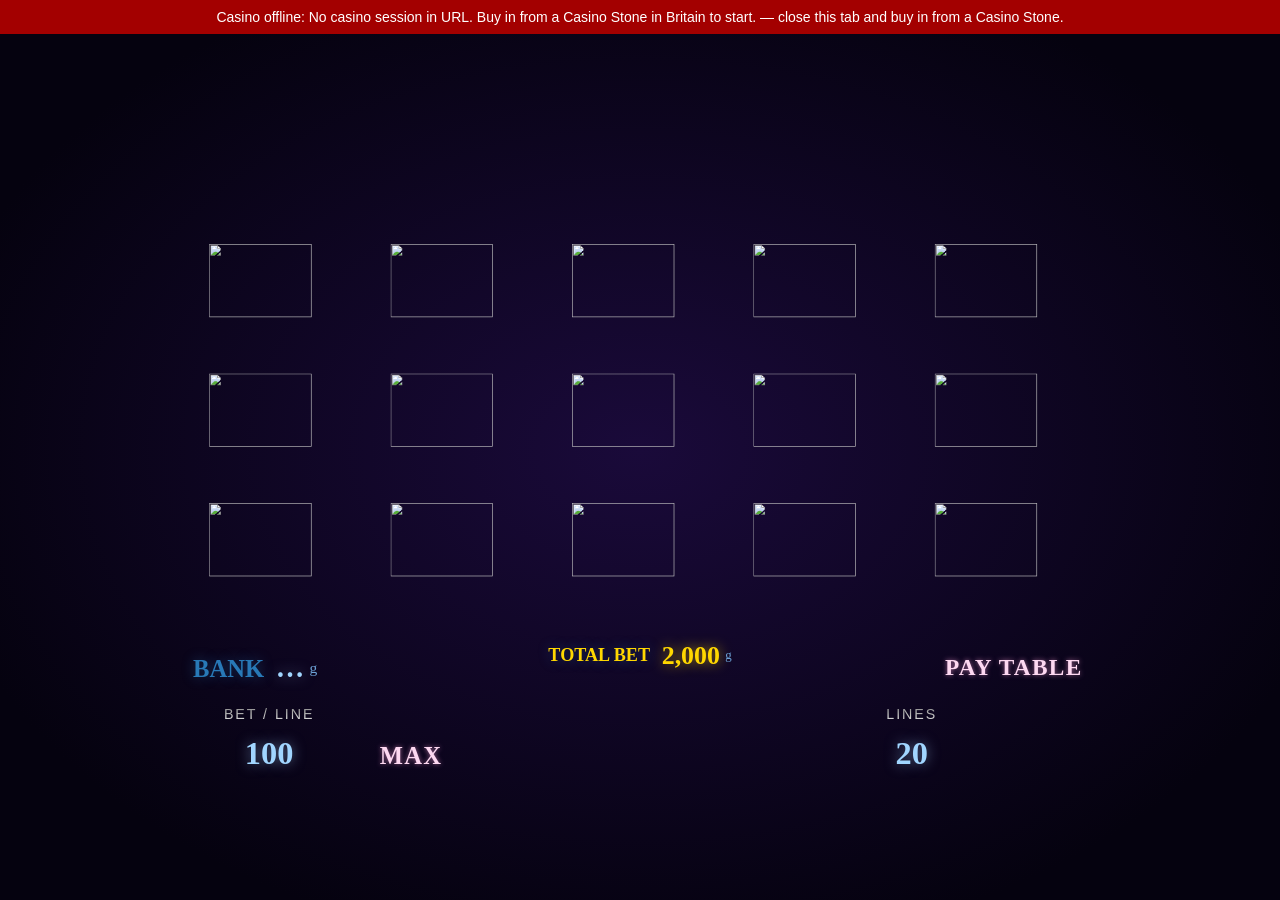
==== commit 6d9d62d0: "Slots: fix bonus wheel — correct slice math + bulletproof button cleanup - Wheel rotation now lands " ====
--- a/slots2/index.html
+++ b/slots2/index.html
@@ -16,6 +16,6 @@
 
   <div id="slot-root"></div>
 
-  <script src="main.js?v=20260508a"></script>
+  <script src="main.js?v=20260509a"></script>
 </body>
 </html>
--- a/slots2/main.css
+++ b/slots2/main.css
@@ -1,6 +1,7 @@
-/* Perilous Legends slots — in-house build, replaces 1Stake.
-   Colour palette / asset sizing borrowed from the original layout
-   (bg.png is 2920×1080, symbols 220×219). */
+/* Perilous Legends slots — in-house build (replaces 1Stake).
+   Layout mirrors the original 1Stake frame: a 1976 × 1080 native canvas
+   scaled via CSS transform to fit the viewport. All controls are
+   absolutely positioned in native coordinates. */
 
 * { box-sizing: border-box; }
 html, body {
@@ -43,94 +44,61 @@
 
 /* Slot root fills the viewport */
 #slot-root {
+  position: relative;
   width: 100vw;
   height: 100vh;
-  display: flex;
-  align-items: center;
-  justify-content: center;
   background: radial-gradient(ellipse at center, #1a0a3a 0%, #05020f 80%);
-}
-
-/* Cabinet — uses bg.png as the chassis backdrop, scaled to fit */
+  overflow: hidden;
+}
+
+/* Cabinet — native 1976×1080, scaled with --s.
+   The bg.png (2920×1080) extends beyond the inner 1976 frame to give
+   the visible cabinet some bleed on the sides. */
 .machine {
-  position: relative;
-  width: min(96vw, 1640px);
-  aspect-ratio: 2920 / 1080;
-  background: url('assets/images/slot-machine/bg.png') center/100% 100% no-repeat;
-  display: grid;
-  /* HUD top, reels middle, controls bottom */
-  grid-template-rows: 9% 1fr 18%;
-  padding: 0 6% 0 6%;
-}
-
-/* HUD — bank / total bet / win */
-.hud {
-  display: flex;
-  justify-content: space-around;
-  align-items: center;
-  padding: 0 4%;
-  font-family: Georgia, serif;
-}
-.hud-cell {
-  display: flex;
-  align-items: baseline;
-  gap: 6px;
-  font-size: clamp(14px, 1.6vw, 22px);
-}
-.hud-label {
-  color: #ffd700;
-  letter-spacing: 2px;
-  text-transform: uppercase;
-  font-size: 0.75em;
-}
-.hud-value {
-  color: #fff;
-  font-weight: bold;
-  font-size: 1.35em;
-  min-width: 4ch;
-  text-align: right;
-  text-shadow: 0 0 8px rgba(255,215,0,0.4);
-}
-.hud-suffix {
-  color: #ccc;
-  font-size: 0.85em;
-}
-
-/* Reels */
+  --s: 1;
+  position: absolute;
+  top: 50%;
+  left: 50%;
+  width: 1976px;
+  height: 1080px;
+  transform: translate(-50%, -50%) scale(var(--s));
+  transform-origin: center center;
+  background: url('assets/images/slot-machine/bg.png') center/2920px 1080px no-repeat;
+}
+
+/* Reels: 1400 × 600 sitting at top:197, left:288.
+   5 columns × 3 rows; each cell is 280×200, symbol artwork ~200×200. */
 .reels {
+  position: absolute;
+  top: 197px;
+  left: 288px;
+  width: 1400px;
+  height: 600px;
   display: grid;
   grid-template-columns: repeat(5, 1fr);
-  gap: 8px;
-  align-items: center;
-  justify-items: center;
-  padding: 1% 2%;
+  grid-template-rows: repeat(3, 1fr);
+  grid-auto-flow: column;     /* fill column-by-column to match HTML order */
+  gap: 0;
 }
 .reel {
-  display: grid;
-  grid-template-rows: repeat(3, 1fr);
-  gap: 6px;
-  height: 100%;
-  width: 100%;
+  display: contents;
 }
 .symbol {
   width: 100%;
-  aspect-ratio: 1 / 1;
+  height: 100%;
   background: url('assets/images/slot-machine/sym_bg.png') center/100% 100% no-repeat;
   display: flex;
   align-items: center;
   justify-content: center;
   position: relative;
-  transition: transform 120ms;
 }
 .symbol img {
-  width: 78%;
-  height: 78%;
+  width: 75%;
+  height: 75%;
   object-fit: contain;
   pointer-events: none;
 }
-.symbol.winning {
-  animation: pulseWin 0.5s ease-in-out 3;
-}
+.symbol.winning { animation: pulseWin 0.5s ease-in-out 3; }
 @keyframes pulseWin {
   0%, 100% { filter: drop-shadow(0 0 0 transparent); transform: scale(1); }
   50%      { filter: drop-shadow(0 0 18px rgba(255,215,0,0.95)); transform: scale(1.06); }
@@ -139,11 +107,16 @@
 /* Result message floats over the reels */
 .msg {
   position: absolute;
-  top: 50%;
+  top: 197px;
   left: 50%;
-  transform: translate(-50%, -50%);
-  font-family: Georgia, serif;
-  font-size: clamp(20px, 3vw, 40px);
+  transform: translateX(-50%);
+  width: 1400px;
+  height: 600px;
+  display: flex;
+  align-items: center;
+  justify-content: center;
+  font-family: Georgia, serif;
+  font-size: 60px;
   font-weight: bold;
   z-index: 10;
   pointer-events: none;
@@ -156,15 +129,64 @@
 .msg.lose { color: #ff7a7a; }
 .msg.info { color: #ffd700; }
 
-/* Controls bar */
-.controls {
-  display: flex;
-  align-items: center;
-  justify-content: center;
-  gap: clamp(8px, 1.4vw, 22px);
-  padding: 0 2%;
-}
+/* Control band: 1450 × 250 along the bottom of the cabinet, centered. */
+.ctl-band {
+  position: absolute;
+  left: 263px;            /* (1976 - 1450) / 2 = 263 */
+  bottom: 0;
+  width: 1450px;
+  height: 250px;
+}
+
+/* HUD readouts inside the .ctl-band */
+.hud-balance, .hud-totalbet {
+  position: absolute;
+  font-family: 'Trebuchet MS', Georgia, serif;
+  white-space: nowrap;
+  z-index: 5;
+}
+.hud-label {
+  display: inline-block;
+  font-size: 38px;
+  margin-right: 14px;
+  color: #2879b7;
+  text-shadow: 0 0 20px rgba(40, 121, 183, 0.45);
+  vertical-align: middle;
+  font-weight: bold;
+}
+.hud-value {
+  display: inline-block;
+  font-size: 44px;
+  color: #a1d6ff;
+  text-shadow: 0 0 20px rgba(161, 214, 255, 0.5);
+  font-weight: bold;
+  vertical-align: middle;
+}
+.hud-suffix {
+  font-size: 24px;
+  color: #6da3d8;
+  margin-left: 4px;
+  vertical-align: middle;
+}
+
+/* BANK at left, just above the bet group's caption */
+.hud-balance  { left: 35px; bottom: 178px; }
+
+/* TOTAL BET above the spin button. Spin top is at bottom 180; we sit above the
+   paytable button (bottom 175-235) to avoid overlap and stay centered. */
+.hud-totalbet {
+  left: 487px;            /* aligned with spin button left edge */
+  bottom: 200px;
+  width: 476px;           /* same width as spin */
+  text-align: center;
+}
+.hud-totalbet .hud-value  { color: #ffd700; text-shadow: 0 0 20px rgba(255,215,0,0.6); font-size: 40px; }
+.hud-totalbet .hud-label  { color: #ffd700; font-size: 28px; }
+.hud-totalbet .hud-suffix { font-size: 20px; }
+
+/* Image buttons */
 .img-btn {
+  position: absolute;
   border: none;
   outline: none;
   cursor: pointer;
@@ -172,48 +194,81 @@
   padding: 0;
   margin: 0;
   display: block;
+  transition: transform 80ms;
   -webkit-tap-highlight-color: transparent;
-  transition: transform 80ms;
 }
 .img-btn:focus { outline: none; }
 .img-btn:active { transform: scale(0.97); }
 .img-btn:disabled { opacity: 0.45; cursor: not-allowed; transform: none; }
 
-/* Sized to original PNG aspect ratios — width scales with viewport */
-#paytableBtn { width: clamp(120px, 16vw, 296px); aspect-ratio: 296 / 60; }
-#betMinus, #betPlus { width: clamp(36px, 4vw, 56px); aspect-ratio: 1 / 1; }
-#maxBetBtn { width: clamp(70px, 9vw, 133px); aspect-ratio: 133 / 56; }
-#spinBtn { width: clamp(180px, 25vw, 476px); aspect-ratio: 476 / 153; }
-#muteBtn { width: clamp(36px, 4vw, 56px); aspect-ratio: 1 / 1; }
-
-/* Bet stack: -  [display]  + */
-.bet-stack {
+/* Label text painted on top of the button image (matches original style) */
+.img-btn-label {
+  display: block;
+  width: 100%;
+  height: 100%;
+  line-height: 1;
+  font-family: 'Trebuchet MS', Georgia, serif;
+  font-weight: bold;
+  letter-spacing: 2px;
+  color: #fdd8f1;
+  text-shadow: 0 0 8px rgba(255,160,220,0.6);
+  pointer-events: none;
   display: flex;
   align-items: center;
-  gap: 8px;
-}
-.bet-display {
-  display: flex;
-  flex-direction: column;
-  align-items: center;
-  min-width: 90px;
-  padding: 4px 12px;
-  background: rgba(0,0,0,0.6);
-  border: 1px solid rgba(255,215,0,0.3);
-  border-radius: 6px;
-  color: #ffd700;
-  font-family: Georgia, serif;
-  text-shadow: 0 0 8px rgba(255,215,0,0.5);
-}
+  justify-content: center;
+}
+#maxBetBtn .img-btn-label   { font-size: 38px; }
+#paytableBtn .img-btn-label { font-size: 36px; }
+.img-btn:hover .img-btn-label { color: #fff; }
+.img-btn:active .img-btn-label { color: #ffb2eb; }
+
+/* Native sizes/positions match the original 1Stake layout */
+#paytableBtn  { left: 1154px; bottom: 175px; width: 296px; height: 60px; }
+#spinBtn      { left:  487px; bottom:  27px; width: 476px; height: 153px; }
+#maxBetBtn    { left:  305px; bottom:  41px; width: 133px; height: 56px; }
+#muteBtn      { left: 1384px; bottom:  41px; width: 56px;  height: 56px; }
+
+/* Bet / lines groups: minus | value | plus, with a label cap above */
+.bet-group, .lines-group {
+  position: absolute;
+  width: 285px;
+  height: 90px;
+  bottom: 26px;
+}
+.bet-group   { left: 10px; }
+.lines-group { left: 1002px; }
 .bet-cap {
-  font-size: 0.7em;
-  letter-spacing: 2px;
-  color: #cc99ff;
-  text-shadow: none;
-}
+  position: absolute;
+  top: -28px; left: 0; right: 0;
+  text-align: center;
+  font-size: 22px;
+  letter-spacing: 3px;
+  color: #888;
+  background: linear-gradient(#888, #eee);
+  -webkit-background-clip: text;
+  -webkit-text-fill-color: transparent;
+}
+.bet-group .img-btn,
+.lines-group .img-btn {
+  position: absolute;
+  width: 56px;
+  height: 59px;
+  top: 17px;
+}
+#betMinus    { left: 10px; }
+#betPlus     { right: 10px; left: auto; }
+#linesMinus  { left: 10px; }
+#linesPlus   { right: 10px; left: auto; }
 .bet-num {
-  font-size: 1.3em;
-  font-weight: bold;
+  position: absolute;
+  top: 15px;
+  left: 50%;
+  transform: translateX(-50%);
+  font-size: 50px;
+  color: #a1d6ff;
+  text-shadow: 0 0 20px rgba(161, 214, 255, 0.5);
+  font-weight: bold;
+  font-family: Georgia, serif;
 }
 
 /* Generic text button (pay table close, bonus collect) */
@@ -344,10 +399,3 @@
   0%,100% { text-shadow: 0 0 20px rgba(255,215,0,0.7); }
   50%      { text-shadow: 0 0 40px rgba(255,215,0,1), 0 0 80px rgba(255,165,0,0.6); }
 }
-
-/* Mobile / portrait: stack the controls under a smaller machine */
-@media (max-aspect-ratio: 16/10) {
-  .machine { width: 100vw; }
-  .hud-cell { font-size: clamp(11px, 2.2vw, 16px); }
-  .controls { gap: 6px; flex-wrap: wrap; }
-}
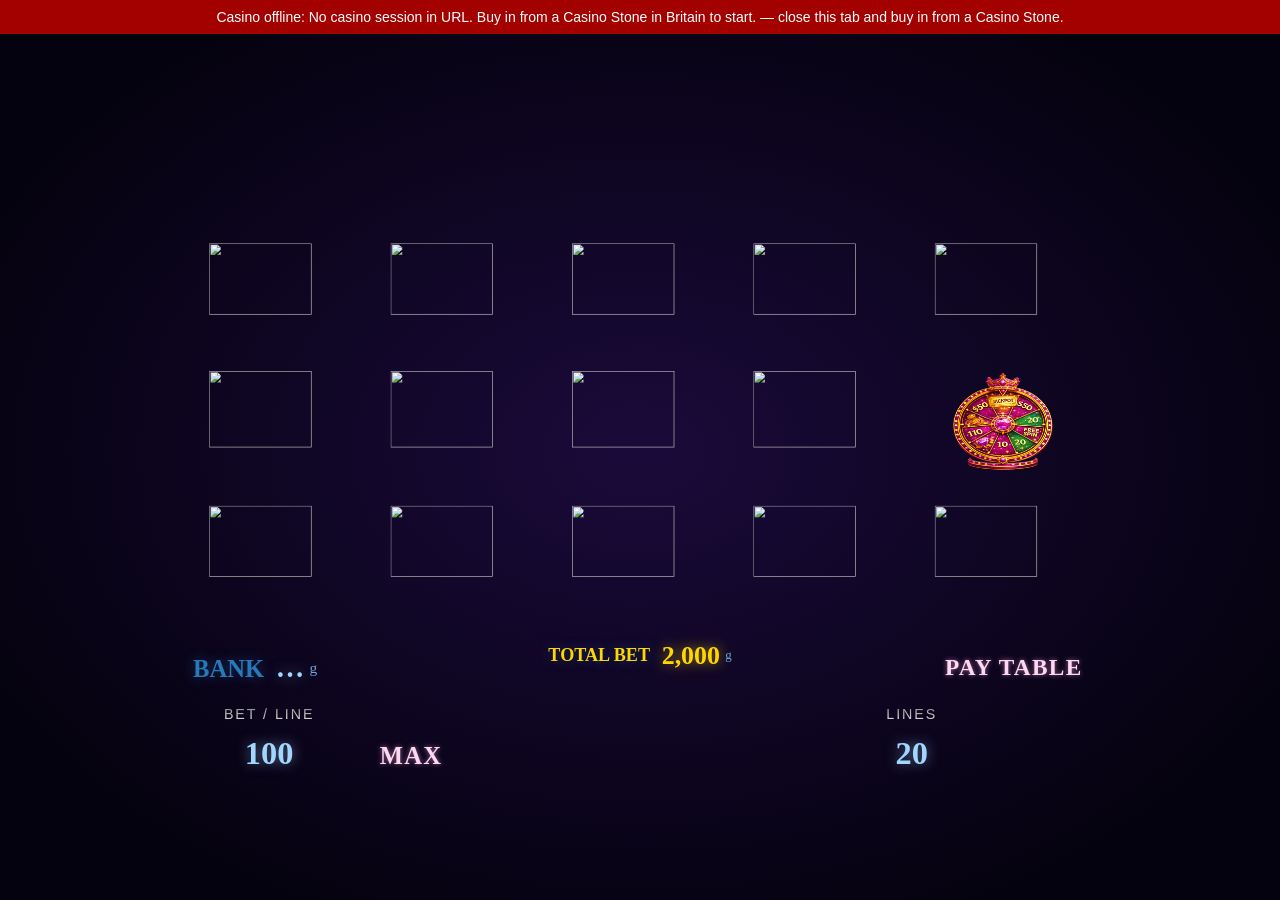
==== commit 8db5d909: "Rebalance all games to 2.5x real-world house edge (gold sink) Slots: paytable x0.79 + bonus wheel re" ====
--- a/slots2/index.html
+++ b/slots2/index.html
@@ -16,6 +16,6 @@
 
   <div id="slot-root"></div>
 
-  <script src="main.js?v=20260509a"></script>
+  <script src="main.js?v=20260510a"></script>
 </body>
 </html>
